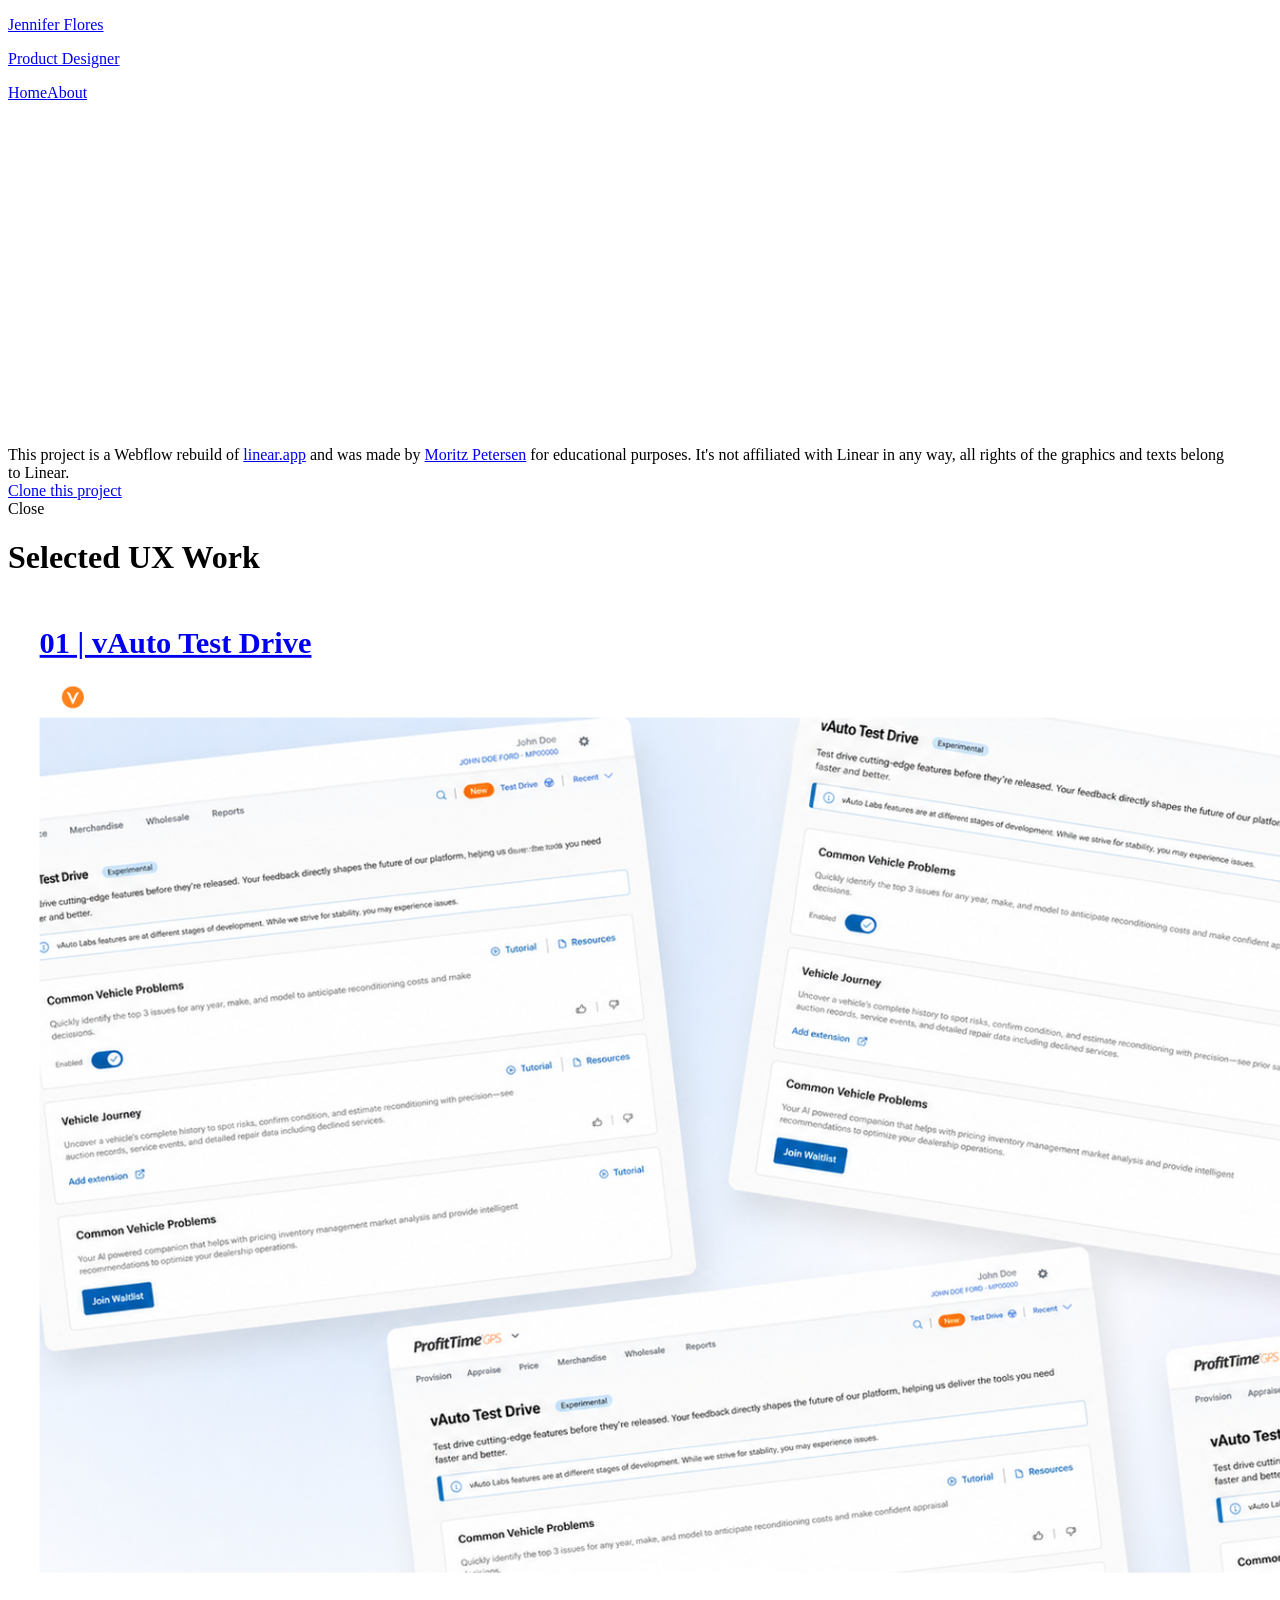
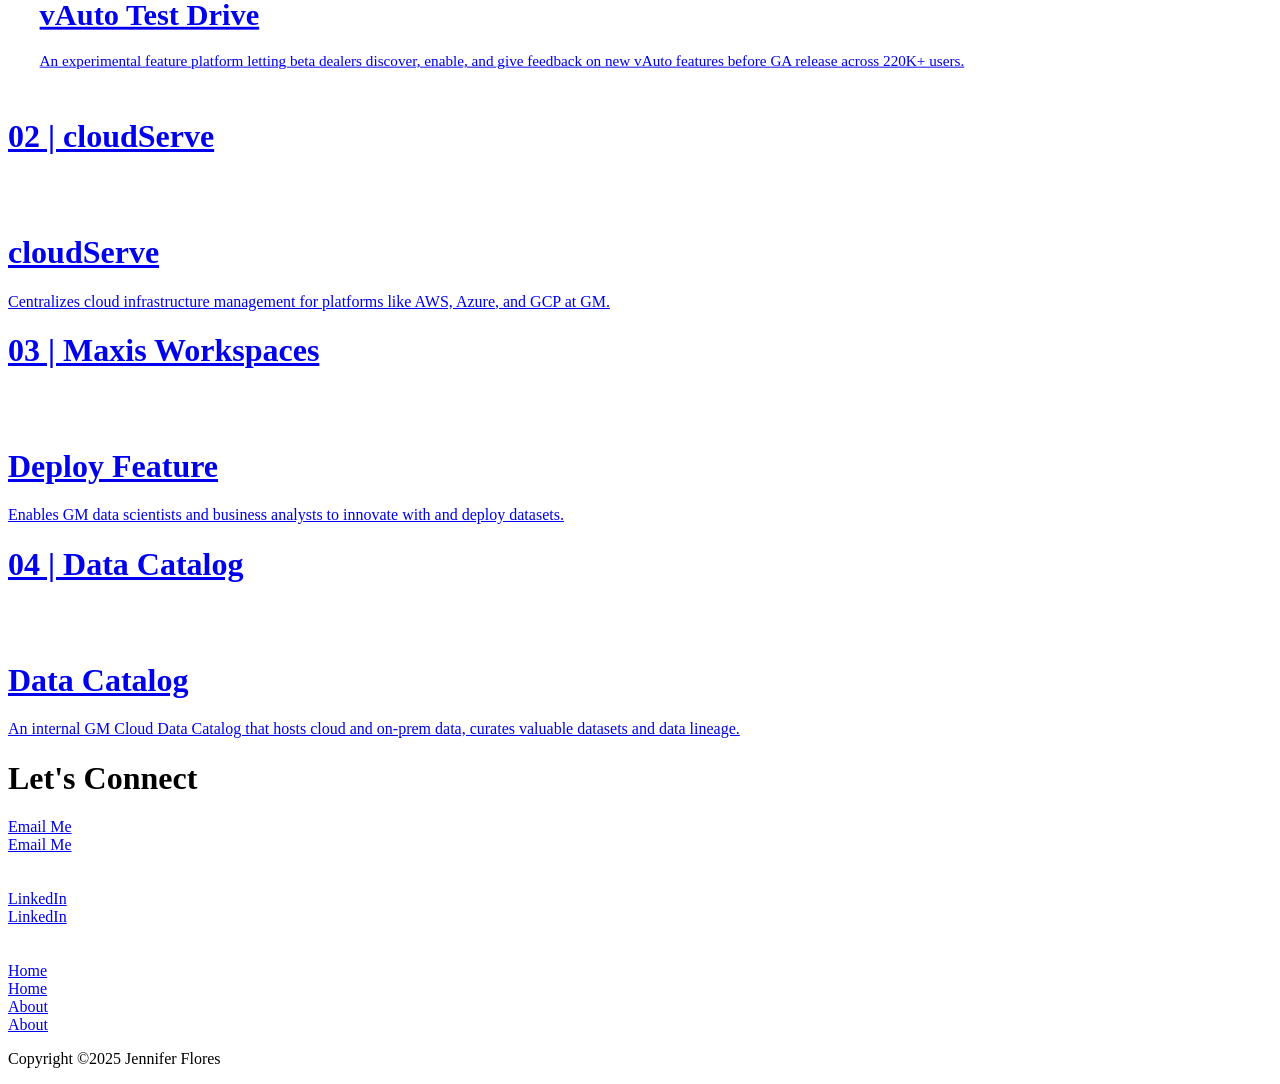
==== Current-Portfolio/index.html @ 2b5339ce "fix trace border scaling with card by moving SVG inside project-container Co-Authored-By: Claude Son" ====
<!DOCTYPE html>
<!-- This site was created in Webflow. https://webflow.com --><!-- Last Published: Fri Mar 13 2026 05:50:01 GMT+0000 (Coordinated Universal Time) --><html data-wf-domain="jennifer-flores.com" data-wf-page="677b18cf52207e793dd47816" data-wf-site="662b1bf555950e4333f17ac6"><head><meta charset="utf-8"/><title>Jennifer Flores Porfolio</title><meta content="Welcome to my product design portfolio." name="description"/><meta content="Jennifer Flores Porfolio" property="og:title"/><meta content="Welcome to my product design portfolio." property="og:description"/><meta content="Jennifer Flores Porfolio" property="twitter:title"/><meta content="Welcome to my product design portfolio." property="twitter:description"/><meta content="website" property="og:type"/><meta content="summary_large_image" name="twitter:card"/><meta content="width=device-width, initial-scale=1" name="viewport"/><meta content="G-806P8T1147" name="google-site-verification"/><meta content="Webflow" name="generator"/><link crossorigin="anonymous" href="https://cdn.prod.website-files.com/662b1bf555950e4333f17ac6/css/jenniferfloresdesign.webflow.shared.fcf52e33b.css" integrity="sha384-/PUuM7dad6z0wKCGzQP3/eiuLASbu103m5HqQvhaeiH4ParGwSEP2xvgU0Cqp9m9" rel="stylesheet" type="text/css"/><link href="https://fonts.googleapis.com" rel="preconnect"/><link crossorigin="anonymous" href="https://fonts.gstatic.com" rel="preconnect"/><script src="https://ajax.googleapis.com/ajax/libs/webfont/1.6.26/webfont.js" type="text/javascript"></script><script type="text/javascript">WebFont.load({  google: {    families: ["PT Serif:400,400italic,700,700italic","Montserrat:100,100italic,200,200italic,300,300italic,400,400italic,500,500italic,600,600italic,700,700italic,800,800italic,900,900italic","Inter:300,400,500,600,700"]  }});</script><script type="text/javascript">!function(o,c){var n=c.documentElement,t=" w-mod-";n.className+=t+"js",("ontouchstart"in o||o.DocumentTouch&&c instanceof DocumentTouch)&&(n.className+=t+"touch")}(window,document);</script><link href="https://cdn.prod.website-files.com/662b1bf555950e4333f17ac6/662c6b1f6969f513703c67b0_logo-32x32.png" rel="shortcut icon" type="image/x-icon"/><link href="https://cdn.prod.website-files.com/662b1bf555950e4333f17ac6/662c6b22b40caa8b2f8c5456_logo-256x256.png" rel="apple-touch-icon"/><script async="" src="https://www.googletagmanager.com/gtag/js?id=G-2PRC23TYXY"></script><script type="text/javascript">window.dataLayer = window.dataLayer || [];function gtag(){dataLayer.push(arguments);}gtag('set', 'developer_id.dZGVlNj', true);gtag('js', new Date());gtag('config', 'G-2PRC23TYXY');</script><!-- Please keep this css code to improve the font quality-->
<style>
  * {
  -webkit-font-smoothing: antialiased;
  -moz-osx-font-smoothing: grayscale;
  -o-font-smoothing: antialiased;
}
</style>
<!-- You can remove this -->
<meta content="mlk59ybu44651lzcbhhxjfl8vfae8q" name="facebook-domain-verification"/>
<!-- Page transition -->
<style>
body .transition {display: block}
.w-editor .transition {display: none;}
.no-scroll-transition {overflow: hidden; position: relative;}
</style>
<style>
/* removing scroll bar(vertical) */
::-webkit-scrollbar {
  display:none;
}
</style><script data-site="LGLORWWT" defer="" src="https://cdn.usefathom.com/script.js"></script>
<!-- Scrub each word animation -->
<style>
[text-split] {opacity: 0;}
html.w-editor [text-split] {opacity: 1;}

.word {
	overflow: hidden;
  padding-bottom: 0.1em;
  margin-bottom: -0.1em;
  transform-origin: bottom;
}
</style>
<!-- General text lines animation -->
<style>
[js-line-animation] {
	visibility: hidden;
}
.w--editor [js-line-animation] {
	visibility: visible;
}
[js-line-animation] .line {
	overflow: hidden;
}
</style>
<style>
.card_border_glow() {
-webkit-backface-visibility: hidden;
-moz-backface-visibility: hidden;
-webkit-transform: translate3d(0, 0, 0);
-moz-transform: translate3d(0, 0, 0)
}
</style><style>.w-webflow-badge { position: fixed !important; display: None !important; visibility: hidden !important; } </style></head><body><div class="navbar-2 w-nav" data-animation="default" data-collapse="small" data-duration="400" data-easing="ease" data-easing2="ease" role="banner"><div class="padding-horizontal padding-small"><a aria-current="page" class="navbar_logo-link w-nav-brand w--current" href="/"><p class="cs-text logo">Jennifer Flores</p><p class="cs-text subtitle">Product Designer</p></a><nav class="w-nav-menu" role="navigation"><a aria-current="page" class="nav-link w-nav-link w--current" href="/">Home</a><a class="nav-link w-nav-link" href="/about">About</a></nav><div class="w-nav-button"><div class="w-icon-nav-menu"></div></div></div></div><div class="space"><div class="home-section home" data-w-id="89fbbecb-93b6-793e-b4a7-fa1c309e77fd" style="-webkit-transform:translate3d(0, 1rem, 0) scale3d(1, 1, 1) rotateX(0) rotateY(0) rotateZ(0) skew(0, 0);-moz-transform:translate3d(0, 1rem, 0) scale3d(1, 1, 1) rotateX(0) rotateY(0) rotateZ(0) skew(0, 0);-ms-transform:translate3d(0, 1rem, 0) scale3d(1, 1, 1) rotateX(0) rotateY(0) rotateZ(0) skew(0, 0);transform:translate3d(0, 1rem, 0) scale3d(1, 1, 1) rotateX(0) rotateY(0) rotateZ(0) skew(0, 0);opacity:0"><div class="content"><div class="title-pill home"><p class="paragraph">Product Design</p><div class="bullet home"></div><p class="paragraph">UX UI</p></div><h1 class="home-heading"><strong>Turning complexity into efficiency and lasting engagement.</strong><br/></h1><div class="w-layout-hflex flex-block-2"><a class="flex-block yt w-inline-block" href="#"><img alt="" class="image-11" loading="lazy" src="https://cdn.prod.website-files.com/662b1bf555950e4333f17ac6/676a65f56e0d41f9dd583343_youtube_activity_24dp_FFFFFF_FILL0_wght400_GRAD0_opsz24.svg"/><h1 class="heading-5">Youtube</h1></a><a class="flex-block w-inline-block" href="https://www.linkedin.com/in/jenniferflo/" target="_blank"><img alt="" class="image-11" loading="lazy" src="https://cdn.prod.website-files.com/662b1bf555950e4333f17ac6/676a65576e0d41f9dd57a4f5_work_24dp_FFFFFF_FILL0_wght400_GRAD0_opsz24.svg"/><h1 class="heading-5">LinkedIn</h1></a></div></div></div><div class="notice-wrap"><div class="notice-inner"><div>This project is a Webflow rebuild of <a class="notice-link" href="https://linear.app/" target="_blank">linear.app</a> and was made by <a class="notice-link" href="https://www.moritz-petersen.de/en" target="_blank">Moritz Petersen</a> for educational purposes. It's not affiliated with Linear in any way, all rights of the graphics and texts belong to Linear.</div><div class="notice-btn-wrap"><a class="cta-button w-inline-block" href="https://webflow.grsm.io/3423979-linear-rebuild" target="_blank"><div>Clone this project</div></a><div class="cta-button cta-button--sec" data-w-id="0131a31a-b7a7-332a-3142-6e12d2120283"><div>Close</div></div></div></div></div></div><div class="projects-home"><h1 class="home-subheading">Selected UX Work</h1><a class="project-link-box workspaces w-inline-block" href="/vauto-labs"><div class="project-container" data-w-id="a1b2c3d4-e5f6-7890-abcd-ef1234567890"><div class="first-half"><h1 class="project-title">01 | vAuto Test Drive</h1><div><img alt="" loading="lazy" src="vauto%20logo.png" style="max-height:35px;width:auto;"/></div></div><div class="second-half"><div class="project-img"><img alt="" loading="lazy" src="vauto-testdrive-cover.png"/></div><div class="text-half"><h1 class="project-title _2">vAuto Test Drive</h1><p class="cs-text text-color-graytrue300">An experimental feature platform letting beta dealers discover, enable, and give feedback on new vAuto features before GA release across 220K+ users.</p></div></div></div></a><a class="project-link-box workspaces w-inline-block" href="/cloudserve.html"><div class="project-container" data-w-id="aebb3c7f-5e79-9770-3806-875f37928995"><div class="first-half"><h1 class="project-title">02 | cloudServe</h1><div><img alt="" loading="lazy" src="https://cdn.prod.website-files.com/662b1bf555950e4333f17ac6/677b44f0808496676994f88d_CloudServe%20Logo%203.png"/></div></div><div class="second-half"><div class="project-img"><img alt="" loading="lazy" src="https://cdn.prod.website-files.com/662b1bf555950e4333f17ac6/67315b49bbcbbaeeb212c305_cloudserve.png"/></div><div class="text-half"><h1 class="project-title _2">cloudServe</h1><p class="cs-text text-color-graytrue300">Centralizes cloud infrastructure management for platforms like AWS, Azure, and GCP at GM.</p></div></div></div></a><a class="project-link-box workspaces w-inline-block" href="/maxis-workspaces.html"><div class="project-container" data-w-id="d4a52815-f131-2c51-351c-ca8a057bdf0a"><div class="first-half"><h1 class="project-title">03 | Maxis Workspaces</h1><div><img alt="" loading="lazy" src="https://cdn.prod.website-files.com/662b1bf555950e4333f17ac6/677b496d617aa1aeefa693a3_maxis-logo%201%20(1).png"/></div></div><div class="second-half"><div class="project-img"><img alt="" loading="lazy" src="https://cdn.prod.website-files.com/662b1bf555950e4333f17ac6/66f9d7924ea4ef567176086e_maxis-workspaces.png"/></div><div class="text-half"><h1 class="project-title _2">Deploy Feature</h1><p class="cs-text text-color-graytrue300">Enables GM data scientists and business analysts to innovate with and deploy datasets.</p></div></div></div></a><a class="project-link-box data-catalog w-inline-block" href="/data-catalog.html"><div class="project-container" data-w-id="7b080de4-1bb4-6212-8d59-d48f46dae5c4"><div class="first-half"><h1 class="project-title">04 | Data Catalog</h1><div><img alt="" class="gm" loading="lazy" src="https://cdn.prod.website-files.com/662b1bf555950e4333f17ac6/677b4a743da8fbb1b3a1c604_gm%202.png"/></div></div><div class="second-half"><div class="project-img data-catalog"><img alt="" loading="lazy" sizes="(max-width: 2860px) 100vw, 2860px" src="https://cdn.prod.website-files.com/662b1bf555950e4333f17ac6/662c55e6de6d4a5a1b97656f_dc-mockup.png" srcset="https://cdn.prod.website-files.com/662b1bf555950e4333f17ac6/662c55e6de6d4a5a1b97656f_dc-mockup-p-500.png 500w, https://cdn.prod.website-files.com/662b1bf555950e4333f17ac6/662c55e6de6d4a5a1b97656f_dc-mockup-p-800.png 800w, https://cdn.prod.website-files.com/662b1bf555950e4333f17ac6/662c55e6de6d4a5a1b97656f_dc-mockup-p-1080.png 1080w, https://cdn.prod.website-files.com/662b1bf555950e4333f17ac6/662c55e6de6d4a5a1b97656f_dc-mockup-p-1600.png 1600w, https://cdn.prod.website-files.com/662b1bf555950e4333f17ac6/662c55e6de6d4a5a1b97656f_dc-mockup-p-2000.png 2000w, https://cdn.prod.website-files.com/662b1bf555950e4333f17ac6/662c55e6de6d4a5a1b97656f_dc-mockup-p-2600.png 2600w, https://cdn.prod.website-files.com/662b1bf555950e4333f17ac6/662c55e6de6d4a5a1b97656f_dc-mockup.png 2860w"/></div><div class="text-half"><h1 class="project-title _2">Data Catalog</h1><p class="cs-text text-color-graytrue300">An internal GM Cloud Data Catalog that hosts cloud and on-prem data, curates valuable datasets and data lineage.</p></div></div></div></a></div><footer class="footer" id="Footer"><div class="padding-global"><div class="container-large"><div class="padding-section-large og-footer"><div class="footer_layout" data-w-id="f49fff61-01b7-62af-f2a1-59730bfba963"><div class="footer_left" id="w-node-f49fff61-01b7-62af-f2a1-59730bfba964-0bfba95f"><div class="footer_main-text-wrapper is-desktop" id="w-node-f49fff61-01b7-62af-f2a1-59730bfba965-0bfba95f"><h1 class="_1 footer_h1" id="w-node-f49fff61-01b7-62af-f2a1-59730bfba966-0bfba95f">Let's Connect</h1></div><div class="button-group is-footer"><a class="button is-icon is-glow w-inline-block" fs-copyclip-element="click" href="mailto:flores.jennifer1000@gmail.com"><div class="clip"><div class="button-text"><div class="text-color-graytrue100">Email Me</div></div><div class="button-text is-bottom"><div class="text-color-graytrue100">Email Me</div></div></div><div class="clip"><div class="button-icon"><img alt="" class="icon-1x1-xxsmall" loading="lazy" src="https://cdn.prod.website-files.com/662b1bf555950e4333f17ac6/662b1bf655950e4333f17bdc_ungroup.svg"/></div><div class="button-icon is-bottom"><img alt="" class="icon-1x1-xxsmall" loading="lazy" src="https://cdn.prod.website-files.com/662b1bf555950e4333f17ac6/662b1bf655950e4333f17bdc_ungroup.svg"/></div></div></a><a class="button is-icon is-glow w-inline-block" fs-copyclip-element="click" href="https://www.linkedin.com/in/jenniferflo/"><div class="clip"><div class="button-text"><div class="text-color-graytrue100">LinkedIn</div></div><div class="button-text is-bottom"><div class="text-color-graytrue100">LinkedIn</div></div></div><div class="clip"><div class="button-icon"><img alt="" class="icon-1x1-xxsmall" loading="lazy" src="https://cdn.prod.website-files.com/662b1bf555950e4333f17ac6/662b1bf655950e4333f17bd7_arrow-yellow.svg"/></div><div class="button-icon is-bottom"><img alt="" class="icon-1x1-xxsmall" loading="lazy" src="https://cdn.prod.website-files.com/662b1bf555950e4333f17ac6/662b1bf655950e4333f17bd5_arrow-black.svg"/></div></div></a></div></div><div class="footer_right" id="w-node-f49fff61-01b7-62af-f2a1-59730bfba978-0bfba95f"><div class="footer_navigation-wrapper"><a aria-current="page" class="footer_navlink _1 w-inline-block w--current" data-w-id="f49fff61-01b7-62af-f2a1-59730bfba97a" href="/" id="w-node-f49fff61-01b7-62af-f2a1-59730bfba97a-0bfba95f"><div class="clip"><div class="button-text"><div class="footer-text">Home</div></div><div class="button-text is-bottom"><div class="footer-text">Home</div></div></div></a><a class="footer_navlink _2 w-inline-block" data-w-id="f49fff61-01b7-62af-f2a1-59730bfba982" href="/about" id="w-node-f49fff61-01b7-62af-f2a1-59730bfba982-0bfba95f"><div class="clip"><div class="button-text"><div class="footer-text">About</div></div><div class="button-text is-bottom"><div class="footer-text">About</div></div></div></a></div><div id="w-node-f49fff61-01b7-62af-f2a1-59730bfba9a2-0bfba95f"><p class="text-color-graytrue400 text-size-tiny">Copyright ©2025 Jennifer Flores<br/></p></div></div></div></div></div></div></footer><script crossorigin="anonymous" integrity="sha256-9/aliU8dGd2tb6OSsuzixeV4y/faTqgFtohetphbbj0=" src="https://d3e54v103j8qbb.cloudfront.net/js/jquery-3.5.1.min.dc5e7f18c8.js?site=662b1bf555950e4333f17ac6" type="text/javascript"></script><script crossorigin="anonymous" integrity="sha384-4abIlA5/v7XaW1HMXKBgnUuhnjBYJ/Z9C1OSg4OhmVw9O3QeHJ/qJqFBERCDPv7G" src="https://cdn.prod.website-files.com/662b1bf555950e4333f17ac6/js/webflow.schunk.36b8fb49256177c8.js" type="text/javascript"></script><script crossorigin="anonymous" integrity="sha384-dRgQUoZLGaorBCZRj8zE8PLGgpaUxr9IJ2QVjazOKZU/+f2yotyhEAGQa2uHfJlG" src="https://cdn.prod.website-files.com/662b1bf555950e4333f17ac6/js/webflow.schunk.4db63a610eba4aad.js" type="text/javascript"></script><script crossorigin="anonymous" integrity="sha384-CzeATtASo8frrlBeukK2uBW59w+Xv/oObJ+6fyNonhlVrVBwiMRy7QzHFSwGzDvy" src="https://cdn.prod.website-files.com/662b1bf555950e4333f17ac6/js/webflow.1cb4b9ed.561b63ff48dc54cf.js" type="text/javascript"></script><!-- [Attributes by Finsweet] Copy to clipboard -->
<script defer="" src="https://cdn.jsdelivr.net/npm/@finsweet/attributes-copyclip@1/copyclip.js"></script>
<!-- Page transition -->
<script>
let transitionTrigger = $(".transition-trigger");
let introDurationMS = 1500;
let exitDurationMS = 1300;
let excludedClass = "no-transition";
  
// On Page Load
if (transitionTrigger.length > 0) {
	transitionTrigger.click();
	$("body").addClass("no-scroll-transition");
	setTimeout(() => {$("body").removeClass("no-scroll-transition");}, introDurationMS);
}
// On Link Click
$("a").on("click", function (e) {
  if ($(this).prop("hostname") == window.location.host && $(this).attr("href").indexOf("#") === -1 &&
      !$(this).hasClass(excludedClass) && $(this).attr("target") !== "_blank" && transitionTrigger.length > 0) {
    e.preventDefault();
		$("body").addClass("no-scroll-transition");
    let transitionURL = $(this).attr("href");
    transitionTrigger.click();
    setTimeout(function () {window.location = transitionURL;}, exitDurationMS);
  }
});
// On Back Button Tap
window.onpageshow = function(event) {if (event.persisted) {window.location.reload()}};
// Hide Transition on Window Width Resize
setTimeout(() => {$(window).on("resize", function () {
setTimeout(() => {$(".transition").css("display", "none");}, 50);});
}, introDurationMS);
</script>
<!-- Scrub each word animation -->
<script src="https://unpkg.com/split-type"></script>
<script src="https://cdnjs.cloudflare.com/ajax/libs/gsap/3.11.3/gsap.min.js"></script>
<script src="https://cdnjs.cloudflare.com/ajax/libs/gsap/3.11.3/ScrollTrigger.min.js"></script>
<script>
window.addEventListener("DOMContentLoaded", (event) => {
  // Split text into spans
  let typeSplit = new SplitType("[text-split]", {
    types: "words, chars",
    tagName: "span"
  });

  // Link timelines to scroll position
  function createScrollTrigger(triggerElement, timeline) {
    // Reset tl when scroll out of view past bottom of screen
    ScrollTrigger.create({
      trigger: triggerElement,
      start: "top bottom",
      onLeaveBack: () => {
        timeline.progress(0);
        timeline.pause();
      }
    });
    // Play tl when scrolled into view (60% from top of screen)
    ScrollTrigger.create({
      trigger: triggerElement,
      start: "top 60%",
      onEnter: () => timeline.play()
    });
  }

  $("[scrub-each-word]").each(function (index) {
    let tl = gsap.timeline({
      scrollTrigger: {
        trigger: $(this),
        start: "top 90%",
        end: "top top",
        scrub: true
      }
    });
    tl.from($(this).find(".word"), { opacity: 0.2, duration: 0.2, ease: "power1.out", stagger: { each: 0.4 } });
  });

  // Avoid flash of unstyled content
  gsap.set("[text-split]", { opacity: 1 });
});
</script>
<!-- General text lines animation -->
<script src="https://unpkg.com/split-type"></script>
<script src="https://cdnjs.cloudflare.com/ajax/libs/gsap/3.11.4/gsap.min.js"></script>
<script src="https://cdnjs.cloudflare.com/ajax/libs/gsap/3.11.4/ScrollTrigger.min.js"></script>
<script>
window.addEventListener("DOMContentLoaded", (event) => {
  setTimeout(() => {
    $("[js-line-animation]").each(function (index) {
			gsap.set($(this), { autoAlpha: 1 });
      let textEl = $(this);
      let textContent = $(this).text();
      let tl;

      function splitText() {
        new SplitType(textEl, { types: "lines", tagName: "span" });
        textEl.find(".line").each(function (index) {
          let lineContent = $(this).html();
          $(this).html("");
          $(this).append(`<span class="line-inner" style="display: block;">${lineContent}</span>`);
        });
        tl = gsap.timeline({
          scrollTrigger: {
            trigger: textEl,
            start: "top bottom",
            end: "bottom bottom",
            toggleActions: "none play none reset"
          }
        });
        tl.fromTo(textEl.find(".line-inner"), { yPercent: 100 }, { yPercent: 0, duration: 0.3, stagger: { amount: 0.5, ease: "power1.out" } });
      }
      splitText();

      let windowWidth = window.innerWidth;
      window.addEventListener("resize", function () {
        if (windowWidth !== window.innerWidth) {
          windowWidth = window.innerWidth;
          tl.kill();
          textEl.text(textContent);
          splitText();
        }
      });
    });
  }, 700);
});
</script>
<!-- vAuto card scroll animation (mirrors Webflow a-156 action list) -->
<script>
window.addEventListener("DOMContentLoaded", function() {
  var vauto = document.querySelector('a[href="/vauto-labs"] .project-container');
  if (!vauto) return;
  gsap.set(vauto, { scale: 0.7, opacity: 0.8 });
  var tl = gsap.timeline({
    scrollTrigger: {
      trigger: vauto,
      start: "top bottom",
      end: "bottom center",
      scrub: 0.5
    }
  });
  tl.to(vauto, { scale: 1, opacity: 0.8, ease: "none" }, 0)
    .to(vauto, { scale: 0.95, opacity: 1, ease: "none" });
});
</script>
<!-- scroll active switch animation -->
<script src="https://cdnjs.cloudflare.com/ajax/libs/gsap/3.11.4/gsap.min.js"></script>
<script src="https://cdnjs.cloudflare.com/ajax/libs/gsap/3.11.4/ScrollTrigger.min.js"></script>
<script>
$(".section_services-process").each(function (index) {
  let childTriggers = $(this).find(".home-services_card");
  let childTargets = $(this).find(".home-services_list-text-wrapper");
  // switch active class
  function makeItemActive(index) {
    childTriggers.removeClass("is-active");
    childTargets.removeClass("is-active");
    childTriggers.eq(index).addClass("is-active");
    childTargets.eq(index).addClass("is-active");
  }
  makeItemActive(0);
  // create triggers
  childTriggers.each(function (index) {
    ScrollTrigger.create({
      trigger: $(this),
      start: "top center",
      end: "bottom center",
      onToggle: (isActive) => {
        if (isActive) {
          makeItemActive(index);
        }
      }
    });
  });
});
</script>
<script>
$('.menu-overlay').on('click', function() {
  $('.navbar-toggle').click();
});
</script>
<script src="https://cdnjs.cloudflare.com/ajax/libs/gsap/3.11.3/gsap.min.js"></script>
<script src="https://cdnjs.cloudflare.com/ajax/libs/gsap/3.11.3/ScrollTrigger.min.js"></script>
<script>
//Hero image light up trigger
document.querySelectorAll(".hero-img-wrap").forEach((heroWrap) => {
  ScrollTrigger.create({
    trigger: heroWrap,
    start: "top bottom",
    onEnter: () => {
      const target = heroWrap.querySelector(".hero-img-target");
      if (target) target.classList.add("visible");
    },
  });
});
//Feature sections light bar trigger
document.querySelectorAll(".section-feature").forEach((featureSection) => {
  ScrollTrigger.create({
    trigger: featureSection,
    start: "400px 40%",
    onEnter: () => featureSection.classList.add("visible"),
    onLeaveBack: () => featureSection.classList.remove("visible"),
  });
});

//Insert lightning and keyboard as inline SVGs; too many characters for embed
const insertSVG = function (src, target) {
  fetch(src)
    .then((r) => r.text())
    .then((text) => {
      document.querySelector(`.${target}`).innerHTML = text;
    });
};

insertSVG(
  "https://cdn.prod.website-files.com/63493089c13c20961b45f04f/634d4e38316ad02afeef4219_keyboard.txt",
  "keyboard"
);
insertSVG(
  "https://cdn.prod.website-files.com/63493089c13c20961b45f04f/634d551bdac162642ac48146_lightning.svg",
  "lightning"
);

//Keyboard typing mirroring
document.addEventListener("keydown", function (e) {
  const key = e.key.toLowerCase();
  const keyEl = document.querySelector('g[data-key="'.concat(key, '"]'));
  if (keyEl) {
    keyEl.setAttribute("data-pressed", "true");
  }
});
document.addEventListener("keyup", function (e) {
  const key = e.key.toLowerCase();
  const keyEl = document.querySelector('g[data-key="'.concat(key, '"]'));
  if (keyEl) {
    keyEl.removeAttribute("data-pressed");
  }
});
</script>

<!-- Blueyard-style animations: smooth scroll + text/card reveals -->
<style>
/* Subtle gradient reveal on project card hover — scoped to the card boundary */
.project-container { position: relative; }
.project-container::after {
  content: '';
  position: absolute;
  inset: 0;
  border-radius: 10px;
  background: linear-gradient(160deg, rgba(255,255,255,0.05) 0%, transparent 55%);
  opacity: 0;
  transition: opacity 0.6s cubic-bezier(0.33, 0, 0.2, 1);
  pointer-events: none;
  z-index: 2;
}
.project-link-box:hover .project-container::after { opacity: 1; }
</style>

<script src="https://cdn.jsdelivr.net/npm/@studio-freight/lenis@1.0.42/dist/lenis.min.js"></script>
<script>
window.addEventListener("DOMContentLoaded", function () {

  /* ── Lenis smooth scrolling ── */
  var lenis = new Lenis({
    duration: 1.2,
    easing: function (t) { return Math.min(1, 1.001 - Math.pow(2, -10 * t)); },
    smoothWheel: true,
    wheelMultiplier: 0.8
  });
  lenis.on("scroll", function () {
    if (typeof ScrollTrigger !== "undefined") ScrollTrigger.update();
  });
  gsap.ticker.add(function (time) { lenis.raf(time * 1000); });
  gsap.ticker.lagSmoothing(0);

  /* ── "Selected UX Work" heading — blueyard char stagger reveal ── */
  var subheading = document.querySelector(".home-subheading");
  if (subheading) {
    var original = subheading.textContent;
    subheading.innerHTML = original.split("").map(function (ch) {
      var inner = ch === " " ? "&nbsp;" : ch;
      return '<span style="display:inline-block;overflow:hidden;vertical-align:bottom"><span class="ch-inner" style="display:inline-block">' + inner + "</span></span>";
    }).join("");

    gsap.from(".ch-inner", {
      scrollTrigger: { trigger: subheading, start: "top 88%" },
      yPercent: 110,
      duration: 0.75,
      stagger: 0.018,
      ease: "power3.out"
    });
  }

  /* ── Footer heading reveal ── */
  var footerH1 = document.querySelector(".footer_h1");
  if (footerH1) {
    gsap.from(footerH1, {
      scrollTrigger: { trigger: footerH1, start: "top 90%" },
      yPercent: 40,
      opacity: 0,
      duration: 0.9,
      ease: "power3.out"
    });
  }

  /* ── Card border trace on hover ──
     SVG lives inside .project-container so it scales with the card's transform.
     Uses clientWidth/clientHeight (inner dims) and insets rect by sw so the
     stroke stays fully within overflow:hidden on all 4 edges. */
  var ns = "http://www.w3.org/2000/svg";
  document.querySelectorAll(".project-link-box").forEach(function (link) {
    var card = link.querySelector(".project-container");
    if (!card) return;

    var cw  = card.clientWidth;
    var ch  = card.clientHeight;
    var rx  = 10;
    var sw  = 1.5;
    // inset rect by sw so outer stroke edge (path ± sw/2) stays within [0, cw/ch]
    var rw  = cw - 2 * sw;
    var rh  = ch - 2 * sw;
    var perim = 2 * (rw + rh) + (2 * Math.PI - 8) * rx;

    var svg = document.createElementNS(ns, "svg");
    svg.style.cssText = "position:absolute;top:0;left:0;width:" + cw + "px;height:" + ch + "px;pointer-events:none;z-index:10;";

    var rect = document.createElementNS(ns, "rect");
    rect.setAttribute("x",      sw);
    rect.setAttribute("y",      sw);
    rect.setAttribute("width",  rw);
    rect.setAttribute("height", rh);
    rect.setAttribute("rx",     rx);
    rect.setAttribute("fill",   "none");
    rect.setAttribute("stroke", "rgba(255,255,255,0.25)");
    rect.setAttribute("stroke-width", sw);
    rect.setAttribute("stroke-dasharray",  perim);
    rect.setAttribute("stroke-dashoffset", perim);
    rect.style.transition = "stroke-dashoffset 0.9s cubic-bezier(0.65,0,0.35,1)";

    svg.appendChild(rect);
    card.appendChild(svg);

    link.addEventListener("mouseenter", function () {
      rect.style.strokeDashoffset = "0";
    });
    link.addEventListener("mouseleave", function () {
      rect.style.strokeDashoffset = perim;
    });
  });
});
</script>
</body></html>
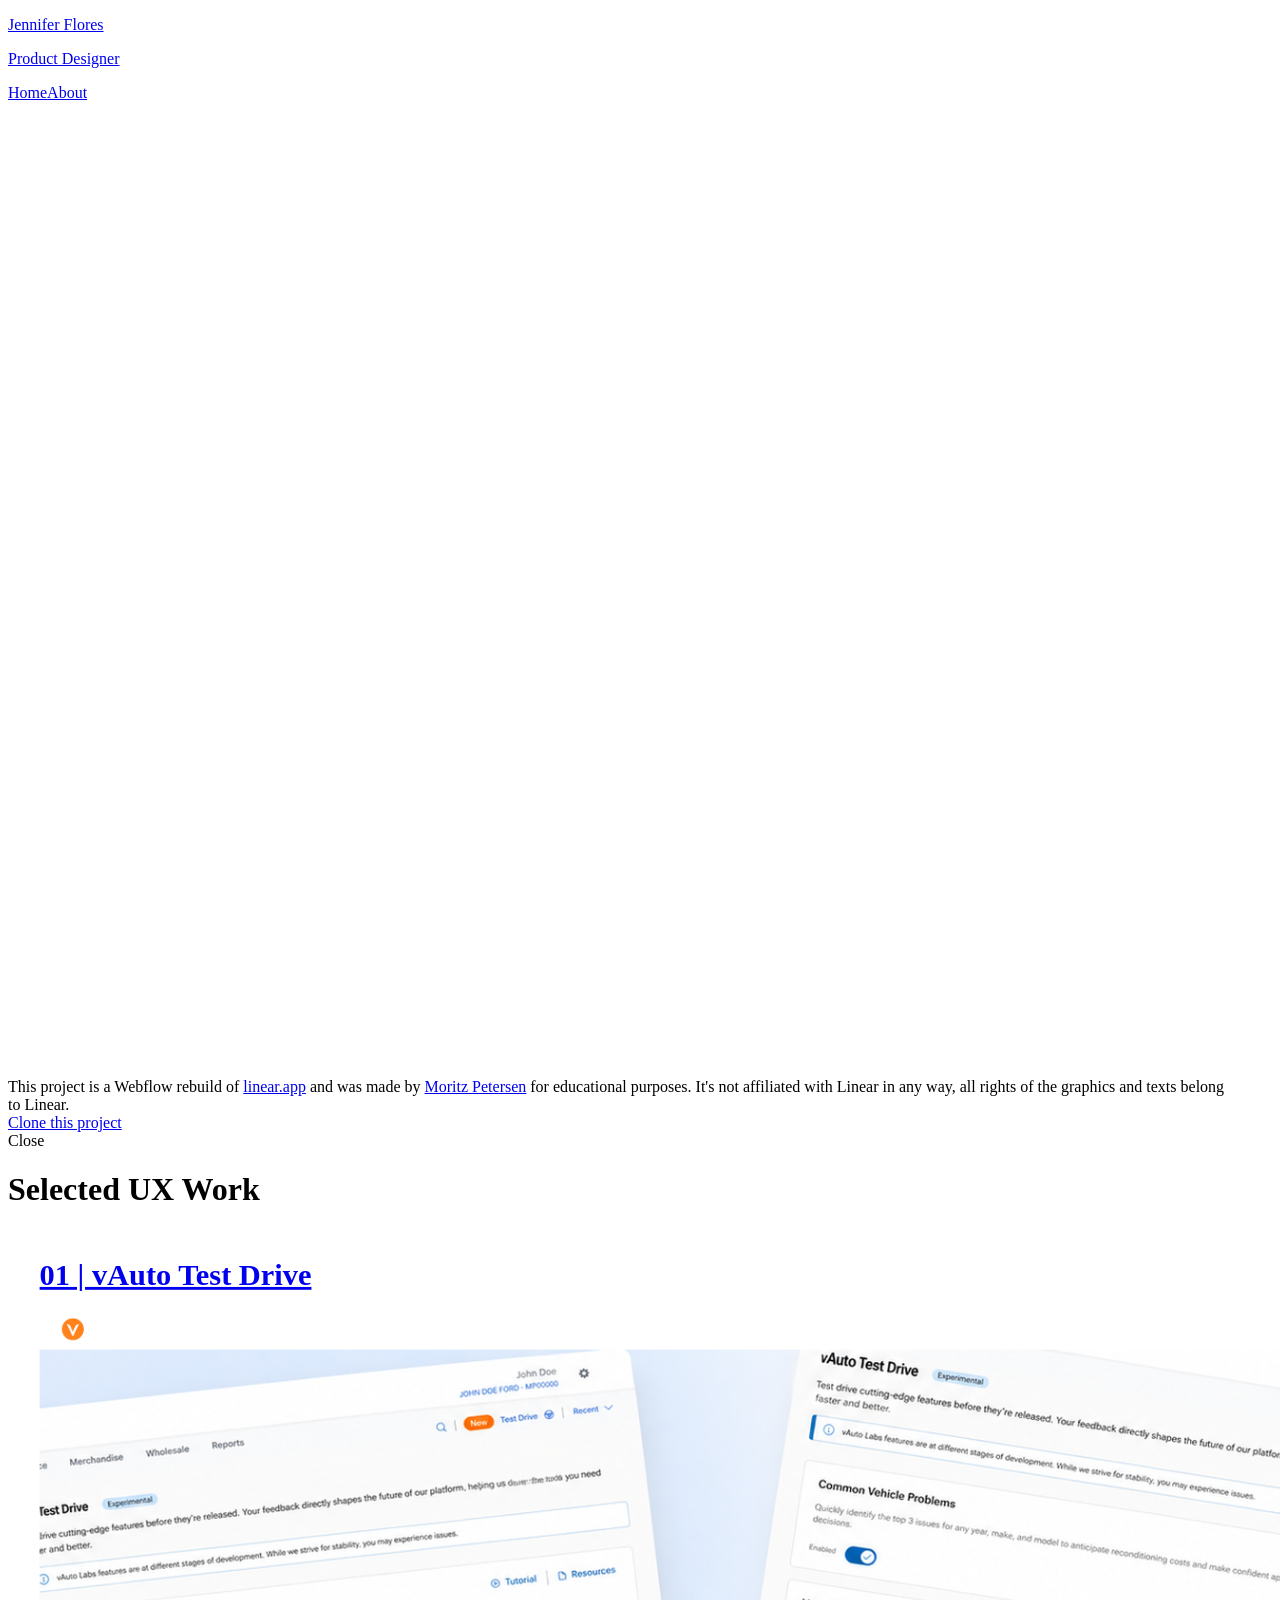
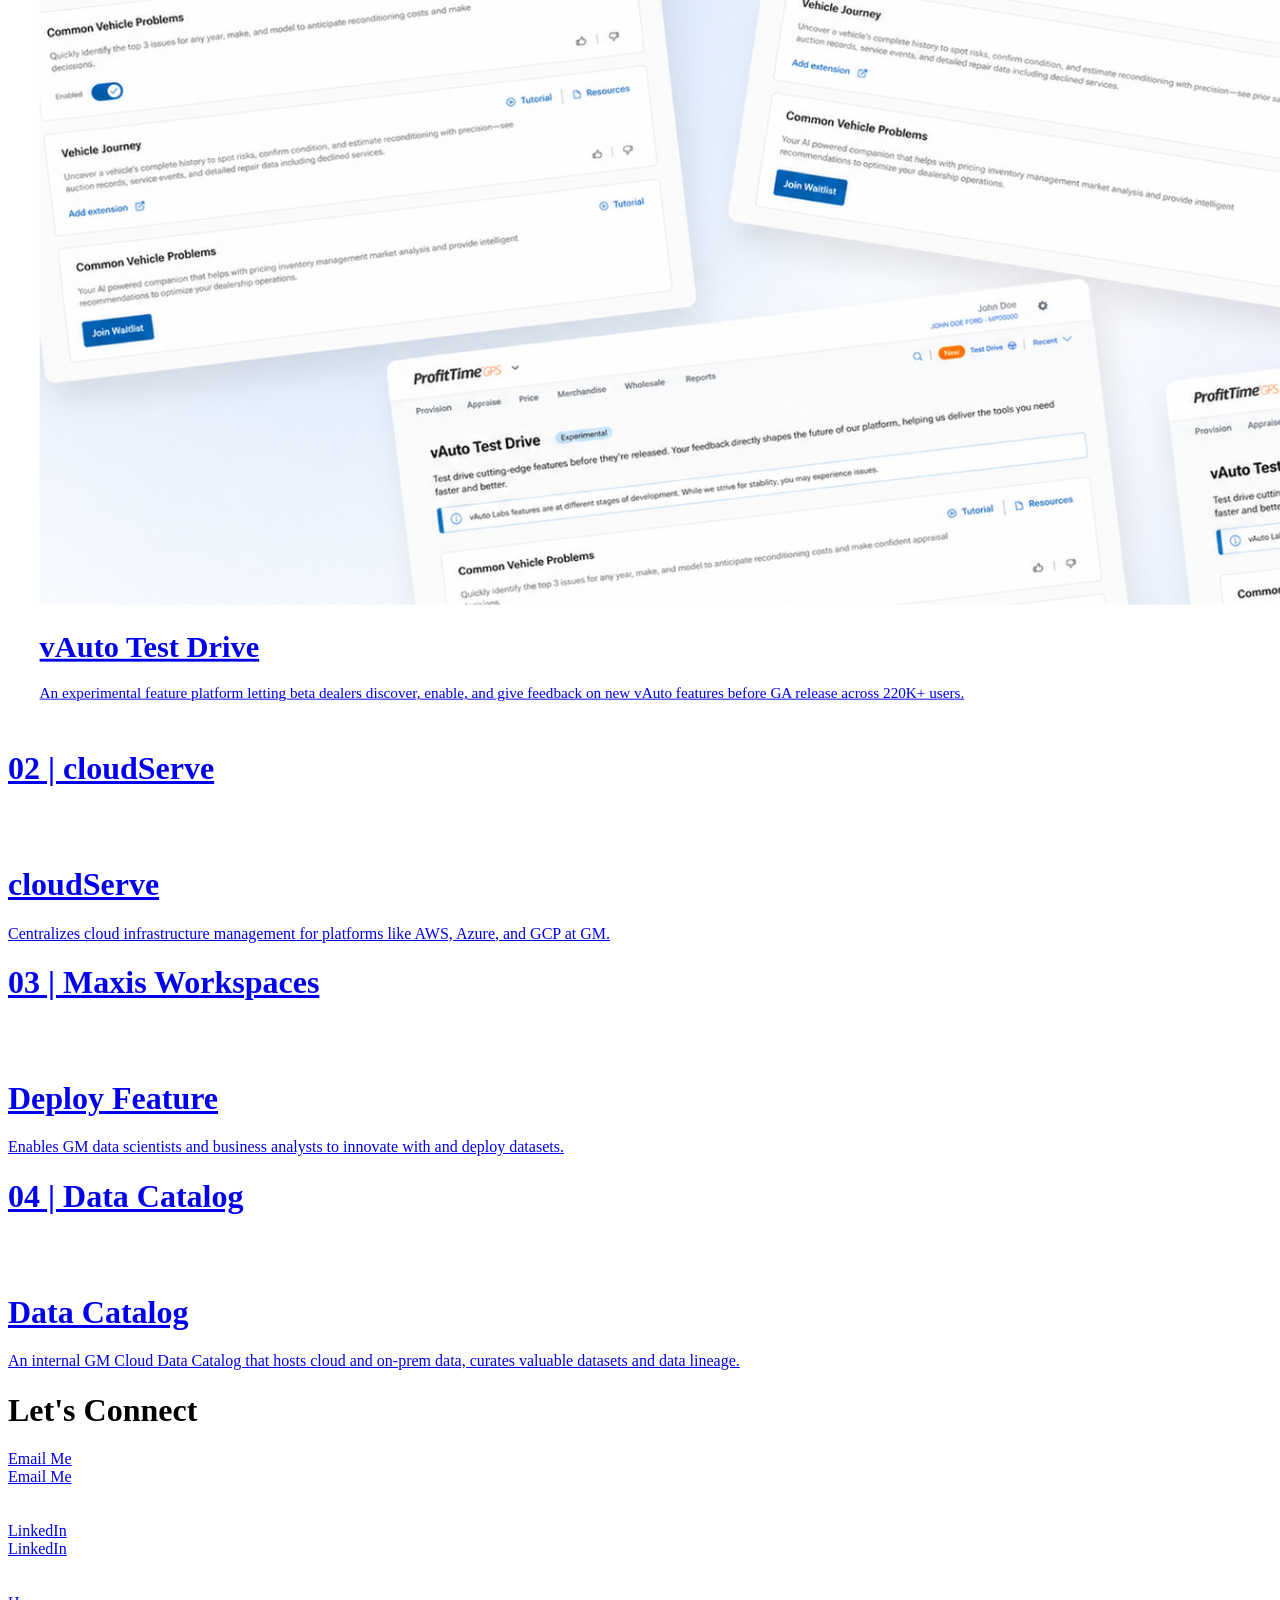
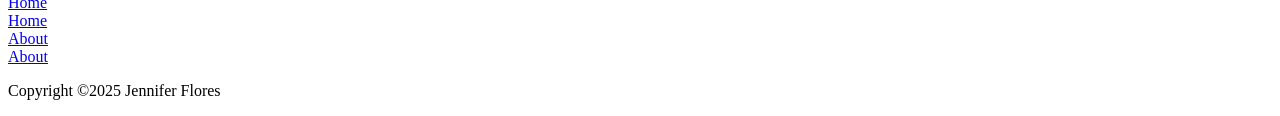
==== commit 2526e313: "replace pip swap with seamless scroll-driven sphere shrink to corner Co-Authored-By: Claude Sonnet 4" ====
--- a/Current-Portfolio/index.html
+++ b/Current-Portfolio/index.html
@@ -52,7 +52,7 @@
 -webkit-transform: translate3d(0, 0, 0);
 -moz-transform: translate3d(0, 0, 0)
 }
-</style><style>.w-webflow-badge { position: fixed !important; display: None !important; visibility: hidden !important; } </style></head><body><div class="navbar-2 w-nav" data-animation="default" data-collapse="small" data-duration="400" data-easing="ease" data-easing2="ease" role="banner"><div class="padding-horizontal padding-small"><a aria-current="page" class="navbar_logo-link w-nav-brand w--current" href="/"><p class="cs-text logo">Jennifer Flores</p><p class="cs-text subtitle">Product Designer</p></a><nav class="w-nav-menu" role="navigation"><a aria-current="page" class="nav-link w-nav-link w--current" href="/">Home</a><a class="nav-link w-nav-link" href="/about">About</a></nav><div class="w-nav-button"><div class="w-icon-nav-menu"></div></div></div></div><div class="space"><div class="home-section home" data-w-id="89fbbecb-93b6-793e-b4a7-fa1c309e77fd" style="-webkit-transform:translate3d(0, 1rem, 0) scale3d(1, 1, 1) rotateX(0) rotateY(0) rotateZ(0) skew(0, 0);-moz-transform:translate3d(0, 1rem, 0) scale3d(1, 1, 1) rotateX(0) rotateY(0) rotateZ(0) skew(0, 0);-ms-transform:translate3d(0, 1rem, 0) scale3d(1, 1, 1) rotateX(0) rotateY(0) rotateZ(0) skew(0, 0);transform:translate3d(0, 1rem, 0) scale3d(1, 1, 1) rotateX(0) rotateY(0) rotateZ(0) skew(0, 0);opacity:0"><div class="content"><div class="title-pill home"><p class="paragraph">Product Design</p><div class="bullet home"></div><p class="paragraph">UX UI</p></div><h1 class="home-heading"><strong>Turning complexity into efficiency and lasting engagement.</strong><br/></h1><div class="w-layout-hflex flex-block-2"><a class="flex-block yt w-inline-block" href="#"><img alt="" class="image-11" loading="lazy" src="https://cdn.prod.website-files.com/662b1bf555950e4333f17ac6/676a65f56e0d41f9dd583343_youtube_activity_24dp_FFFFFF_FILL0_wght400_GRAD0_opsz24.svg"/><h1 class="heading-5">Youtube</h1></a><a class="flex-block w-inline-block" href="https://www.linkedin.com/in/jenniferflo/" target="_blank"><img alt="" class="image-11" loading="lazy" src="https://cdn.prod.website-files.com/662b1bf555950e4333f17ac6/676a65576e0d41f9dd57a4f5_work_24dp_FFFFFF_FILL0_wght400_GRAD0_opsz24.svg"/><h1 class="heading-5">LinkedIn</h1></a></div></div></div><div class="notice-wrap"><div class="notice-inner"><div>This project is a Webflow rebuild of <a class="notice-link" href="https://linear.app/" target="_blank">linear.app</a> and was made by <a class="notice-link" href="https://www.moritz-petersen.de/en" target="_blank">Moritz Petersen</a> for educational purposes. It's not affiliated with Linear in any way, all rights of the graphics and texts belong to Linear.</div><div class="notice-btn-wrap"><a class="cta-button w-inline-block" href="https://webflow.grsm.io/3423979-linear-rebuild" target="_blank"><div>Clone this project</div></a><div class="cta-button cta-button--sec" data-w-id="0131a31a-b7a7-332a-3142-6e12d2120283"><div>Close</div></div></div></div></div></div><div class="projects-home"><h1 class="home-subheading">Selected UX Work</h1><a class="project-link-box workspaces w-inline-block" href="/vauto-labs"><div class="project-container" data-w-id="a1b2c3d4-e5f6-7890-abcd-ef1234567890"><div class="first-half"><h1 class="project-title">01 | vAuto Test Drive</h1><div><img alt="" loading="lazy" src="vauto%20logo.png" style="max-height:35px;width:auto;"/></div></div><div class="second-half"><div class="project-img"><img alt="" loading="lazy" src="vauto-testdrive-cover.png"/></div><div class="text-half"><h1 class="project-title _2">vAuto Test Drive</h1><p class="cs-text text-color-graytrue300">An experimental feature platform letting beta dealers discover, enable, and give feedback on new vAuto features before GA release across 220K+ users.</p></div></div></div></a><a class="project-link-box workspaces w-inline-block" href="/cloudserve.html"><div class="project-container" data-w-id="aebb3c7f-5e79-9770-3806-875f37928995"><div class="first-half"><h1 class="project-title">02 | cloudServe</h1><div><img alt="" loading="lazy" src="https://cdn.prod.website-files.com/662b1bf555950e4333f17ac6/677b44f0808496676994f88d_CloudServe%20Logo%203.png"/></div></div><div class="second-half"><div class="project-img"><img alt="" loading="lazy" src="https://cdn.prod.website-files.com/662b1bf555950e4333f17ac6/67315b49bbcbbaeeb212c305_cloudserve.png"/></div><div class="text-half"><h1 class="project-title _2">cloudServe</h1><p class="cs-text text-color-graytrue300">Centralizes cloud infrastructure management for platforms like AWS, Azure, and GCP at GM.</p></div></div></div></a><a class="project-link-box workspaces w-inline-block" href="/maxis-workspaces.html"><div class="project-container" data-w-id="d4a52815-f131-2c51-351c-ca8a057bdf0a"><div class="first-half"><h1 class="project-title">03 | Maxis Workspaces</h1><div><img alt="" loading="lazy" src="https://cdn.prod.website-files.com/662b1bf555950e4333f17ac6/677b496d617aa1aeefa693a3_maxis-logo%201%20(1).png"/></div></div><div class="second-half"><div class="project-img"><img alt="" loading="lazy" src="https://cdn.prod.website-files.com/662b1bf555950e4333f17ac6/66f9d7924ea4ef567176086e_maxis-workspaces.png"/></div><div class="text-half"><h1 class="project-title _2">Deploy Feature</h1><p class="cs-text text-color-graytrue300">Enables GM data scientists and business analysts to innovate with and deploy datasets.</p></div></div></div></a><a class="project-link-box data-catalog w-inline-block" href="/data-catalog.html"><div class="project-container" data-w-id="7b080de4-1bb4-6212-8d59-d48f46dae5c4"><div class="first-half"><h1 class="project-title">04 | Data Catalog</h1><div><img alt="" class="gm" loading="lazy" src="https://cdn.prod.website-files.com/662b1bf555950e4333f17ac6/677b4a743da8fbb1b3a1c604_gm%202.png"/></div></div><div class="second-half"><div class="project-img data-catalog"><img alt="" loading="lazy" sizes="(max-width: 2860px) 100vw, 2860px" src="https://cdn.prod.website-files.com/662b1bf555950e4333f17ac6/662c55e6de6d4a5a1b97656f_dc-mockup.png" srcset="https://cdn.prod.website-files.com/662b1bf555950e4333f17ac6/662c55e6de6d4a5a1b97656f_dc-mockup-p-500.png 500w, https://cdn.prod.website-files.com/662b1bf555950e4333f17ac6/662c55e6de6d4a5a1b97656f_dc-mockup-p-800.png 800w, https://cdn.prod.website-files.com/662b1bf555950e4333f17ac6/662c55e6de6d4a5a1b97656f_dc-mockup-p-1080.png 1080w, https://cdn.prod.website-files.com/662b1bf555950e4333f17ac6/662c55e6de6d4a5a1b97656f_dc-mockup-p-1600.png 1600w, https://cdn.prod.website-files.com/662b1bf555950e4333f17ac6/662c55e6de6d4a5a1b97656f_dc-mockup-p-2000.png 2000w, https://cdn.prod.website-files.com/662b1bf555950e4333f17ac6/662c55e6de6d4a5a1b97656f_dc-mockup-p-2600.png 2600w, https://cdn.prod.website-files.com/662b1bf555950e4333f17ac6/662c55e6de6d4a5a1b97656f_dc-mockup.png 2860w"/></div><div class="text-half"><h1 class="project-title _2">Data Catalog</h1><p class="cs-text text-color-graytrue300">An internal GM Cloud Data Catalog that hosts cloud and on-prem data, curates valuable datasets and data lineage.</p></div></div></div></a></div><footer class="footer" id="Footer"><div class="padding-global"><div class="container-large"><div class="padding-section-large og-footer"><div class="footer_layout" data-w-id="f49fff61-01b7-62af-f2a1-59730bfba963"><div class="footer_left" id="w-node-f49fff61-01b7-62af-f2a1-59730bfba964-0bfba95f"><div class="footer_main-text-wrapper is-desktop" id="w-node-f49fff61-01b7-62af-f2a1-59730bfba965-0bfba95f"><h1 class="_1 footer_h1" id="w-node-f49fff61-01b7-62af-f2a1-59730bfba966-0bfba95f">Let's Connect</h1></div><div class="button-group is-footer"><a class="button is-icon is-glow w-inline-block" fs-copyclip-element="click" href="mailto:flores.jennifer1000@gmail.com"><div class="clip"><div class="button-text"><div class="text-color-graytrue100">Email Me</div></div><div class="button-text is-bottom"><div class="text-color-graytrue100">Email Me</div></div></div><div class="clip"><div class="button-icon"><img alt="" class="icon-1x1-xxsmall" loading="lazy" src="https://cdn.prod.website-files.com/662b1bf555950e4333f17ac6/662b1bf655950e4333f17bdc_ungroup.svg"/></div><div class="button-icon is-bottom"><img alt="" class="icon-1x1-xxsmall" loading="lazy" src="https://cdn.prod.website-files.com/662b1bf555950e4333f17ac6/662b1bf655950e4333f17bdc_ungroup.svg"/></div></div></a><a class="button is-icon is-glow w-inline-block" fs-copyclip-element="click" href="https://www.linkedin.com/in/jenniferflo/"><div class="clip"><div class="button-text"><div class="text-color-graytrue100">LinkedIn</div></div><div class="button-text is-bottom"><div class="text-color-graytrue100">LinkedIn</div></div></div><div class="clip"><div class="button-icon"><img alt="" class="icon-1x1-xxsmall" loading="lazy" src="https://cdn.prod.website-files.com/662b1bf555950e4333f17ac6/662b1bf655950e4333f17bd7_arrow-yellow.svg"/></div><div class="button-icon is-bottom"><img alt="" class="icon-1x1-xxsmall" loading="lazy" src="https://cdn.prod.website-files.com/662b1bf555950e4333f17ac6/662b1bf655950e4333f17bd5_arrow-black.svg"/></div></div></a></div></div><div class="footer_right" id="w-node-f49fff61-01b7-62af-f2a1-59730bfba978-0bfba95f"><div class="footer_navigation-wrapper"><a aria-current="page" class="footer_navlink _1 w-inline-block w--current" data-w-id="f49fff61-01b7-62af-f2a1-59730bfba97a" href="/" id="w-node-f49fff61-01b7-62af-f2a1-59730bfba97a-0bfba95f"><div class="clip"><div class="button-text"><div class="footer-text">Home</div></div><div class="button-text is-bottom"><div class="footer-text">Home</div></div></div></a><a class="footer_navlink _2 w-inline-block" data-w-id="f49fff61-01b7-62af-f2a1-59730bfba982" href="/about" id="w-node-f49fff61-01b7-62af-f2a1-59730bfba982-0bfba95f"><div class="clip"><div class="button-text"><div class="footer-text">About</div></div><div class="button-text is-bottom"><div class="footer-text">About</div></div></div></a></div><div id="w-node-f49fff61-01b7-62af-f2a1-59730bfba9a2-0bfba95f"><p class="text-color-graytrue400 text-size-tiny">Copyright ©2025 Jennifer Flores<br/></p></div></div></div></div></div></div></footer><script crossorigin="anonymous" integrity="sha256-9/aliU8dGd2tb6OSsuzixeV4y/faTqgFtohetphbbj0=" src="https://d3e54v103j8qbb.cloudfront.net/js/jquery-3.5.1.min.dc5e7f18c8.js?site=662b1bf555950e4333f17ac6" type="text/javascript"></script><script crossorigin="anonymous" integrity="sha384-4abIlA5/v7XaW1HMXKBgnUuhnjBYJ/Z9C1OSg4OhmVw9O3QeHJ/qJqFBERCDPv7G" src="https://cdn.prod.website-files.com/662b1bf555950e4333f17ac6/js/webflow.schunk.36b8fb49256177c8.js" type="text/javascript"></script><script crossorigin="anonymous" integrity="sha384-dRgQUoZLGaorBCZRj8zE8PLGgpaUxr9IJ2QVjazOKZU/+f2yotyhEAGQa2uHfJlG" src="https://cdn.prod.website-files.com/662b1bf555950e4333f17ac6/js/webflow.schunk.4db63a610eba4aad.js" type="text/javascript"></script><script crossorigin="anonymous" integrity="sha384-CzeATtASo8frrlBeukK2uBW59w+Xv/oObJ+6fyNonhlVrVBwiMRy7QzHFSwGzDvy" src="https://cdn.prod.website-files.com/662b1bf555950e4333f17ac6/js/webflow.1cb4b9ed.561b63ff48dc54cf.js" type="text/javascript"></script><!-- [Attributes by Finsweet] Copy to clipboard -->
+</style><style>.w-webflow-badge { position: fixed !important; display: None !important; visibility: hidden !important; } </style></head><body><div class="navbar-2 w-nav" data-animation="default" data-collapse="small" data-duration="400" data-easing="ease" data-easing2="ease" role="banner"><div class="padding-horizontal padding-small"><a aria-current="page" class="navbar_logo-link w-nav-brand w--current" href="/"><p class="cs-text logo">Jennifer Flores</p><p class="cs-text subtitle">Product Designer</p></a><nav class="w-nav-menu" role="navigation"><a aria-current="page" class="nav-link w-nav-link w--current" href="/">Home</a><a class="nav-link w-nav-link" href="/about">About</a></nav><div class="w-nav-button"><div class="w-icon-nav-menu"></div></div></div></div><div class="space"><div class="home-section home" data-w-id="89fbbecb-93b6-793e-b4a7-fa1c309e77fd" style="-webkit-transform:translate3d(0, 1rem, 0) scale3d(1, 1, 1) rotateX(0) rotateY(0) rotateZ(0) skew(0, 0);-moz-transform:translate3d(0, 1rem, 0) scale3d(1, 1, 1) rotateX(0) rotateY(0) rotateZ(0) skew(0, 0);-ms-transform:translate3d(0, 1rem, 0) scale3d(1, 1, 1) rotateX(0) rotateY(0) rotateZ(0) skew(0, 0);transform:translate3d(0, 1rem, 0) scale3d(1, 1, 1) rotateX(0) rotateY(0) rotateZ(0) skew(0, 0);opacity:0"><canvas id="hero-sphere"></canvas><div class="content"><div class="title-pill home"><p class="paragraph">Product Design</p><div class="bullet home"></div><p class="paragraph">UX UI</p></div><h1 class="home-heading"><strong>Turning complexity into efficiency and lasting engagement.</strong><br/></h1><div class="w-layout-hflex flex-block-2"><a class="flex-block yt w-inline-block" href="#"><img alt="" class="image-11" loading="lazy" src="https://cdn.prod.website-files.com/662b1bf555950e4333f17ac6/676a65f56e0d41f9dd583343_youtube_activity_24dp_FFFFFF_FILL0_wght400_GRAD0_opsz24.svg"/><h1 class="heading-5">Youtube</h1></a><a class="flex-block w-inline-block" href="https://www.linkedin.com/in/jenniferflo/" target="_blank"><img alt="" class="image-11" loading="lazy" src="https://cdn.prod.website-files.com/662b1bf555950e4333f17ac6/676a65576e0d41f9dd57a4f5_work_24dp_FFFFFF_FILL0_wght400_GRAD0_opsz24.svg"/><h1 class="heading-5">LinkedIn</h1></a></div></div></div><div class="notice-wrap"><div class="notice-inner"><div>This project is a Webflow rebuild of <a class="notice-link" href="https://linear.app/" target="_blank">linear.app</a> and was made by <a class="notice-link" href="https://www.moritz-petersen.de/en" target="_blank">Moritz Petersen</a> for educational purposes. It's not affiliated with Linear in any way, all rights of the graphics and texts belong to Linear.</div><div class="notice-btn-wrap"><a class="cta-button w-inline-block" href="https://webflow.grsm.io/3423979-linear-rebuild" target="_blank"><div>Clone this project</div></a><div class="cta-button cta-button--sec" data-w-id="0131a31a-b7a7-332a-3142-6e12d2120283"><div>Close</div></div></div></div></div></div><div class="projects-home"><h1 class="home-subheading">Selected UX Work</h1><a class="project-link-box workspaces w-inline-block" href="/vauto-labs"><div class="project-container" data-w-id="a1b2c3d4-e5f6-7890-abcd-ef1234567890"><div class="first-half"><h1 class="project-title">01 | vAuto Test Drive</h1><div><img alt="" loading="lazy" src="vauto%20logo.png" style="max-height:35px;width:auto;"/></div></div><div class="second-half"><div class="project-img"><img alt="" loading="lazy" src="vauto-testdrive-cover.png"/></div><div class="text-half"><h1 class="project-title _2">vAuto Test Drive</h1><p class="cs-text text-color-graytrue300">An experimental feature platform letting beta dealers discover, enable, and give feedback on new vAuto features before GA release across 220K+ users.</p></div></div></div></a><a class="project-link-box workspaces w-inline-block" href="/cloudserve.html"><div class="project-container" data-w-id="aebb3c7f-5e79-9770-3806-875f37928995"><div class="first-half"><h1 class="project-title">02 | cloudServe</h1><div><img alt="" loading="lazy" src="https://cdn.prod.website-files.com/662b1bf555950e4333f17ac6/677b44f0808496676994f88d_CloudServe%20Logo%203.png"/></div></div><div class="second-half"><div class="project-img"><img alt="" loading="lazy" src="https://cdn.prod.website-files.com/662b1bf555950e4333f17ac6/67315b49bbcbbaeeb212c305_cloudserve.png"/></div><div class="text-half"><h1 class="project-title _2">cloudServe</h1><p class="cs-text text-color-graytrue300">Centralizes cloud infrastructure management for platforms like AWS, Azure, and GCP at GM.</p></div></div></div></a><a class="project-link-box workspaces w-inline-block" href="/maxis-workspaces.html"><div class="project-container" data-w-id="d4a52815-f131-2c51-351c-ca8a057bdf0a"><div class="first-half"><h1 class="project-title">03 | Maxis Workspaces</h1><div><img alt="" loading="lazy" src="https://cdn.prod.website-files.com/662b1bf555950e4333f17ac6/677b496d617aa1aeefa693a3_maxis-logo%201%20(1).png"/></div></div><div class="second-half"><div class="project-img"><img alt="" loading="lazy" src="https://cdn.prod.website-files.com/662b1bf555950e4333f17ac6/66f9d7924ea4ef567176086e_maxis-workspaces.png"/></div><div class="text-half"><h1 class="project-title _2">Deploy Feature</h1><p class="cs-text text-color-graytrue300">Enables GM data scientists and business analysts to innovate with and deploy datasets.</p></div></div></div></a><a class="project-link-box data-catalog w-inline-block" href="/data-catalog.html"><div class="project-container" data-w-id="7b080de4-1bb4-6212-8d59-d48f46dae5c4"><div class="first-half"><h1 class="project-title">04 | Data Catalog</h1><div><img alt="" class="gm" loading="lazy" src="https://cdn.prod.website-files.com/662b1bf555950e4333f17ac6/677b4a743da8fbb1b3a1c604_gm%202.png"/></div></div><div class="second-half"><div class="project-img data-catalog"><img alt="" loading="lazy" sizes="(max-width: 2860px) 100vw, 2860px" src="https://cdn.prod.website-files.com/662b1bf555950e4333f17ac6/662c55e6de6d4a5a1b97656f_dc-mockup.png" srcset="https://cdn.prod.website-files.com/662b1bf555950e4333f17ac6/662c55e6de6d4a5a1b97656f_dc-mockup-p-500.png 500w, https://cdn.prod.website-files.com/662b1bf555950e4333f17ac6/662c55e6de6d4a5a1b97656f_dc-mockup-p-800.png 800w, https://cdn.prod.website-files.com/662b1bf555950e4333f17ac6/662c55e6de6d4a5a1b97656f_dc-mockup-p-1080.png 1080w, https://cdn.prod.website-files.com/662b1bf555950e4333f17ac6/662c55e6de6d4a5a1b97656f_dc-mockup-p-1600.png 1600w, https://cdn.prod.website-files.com/662b1bf555950e4333f17ac6/662c55e6de6d4a5a1b97656f_dc-mockup-p-2000.png 2000w, https://cdn.prod.website-files.com/662b1bf555950e4333f17ac6/662c55e6de6d4a5a1b97656f_dc-mockup-p-2600.png 2600w, https://cdn.prod.website-files.com/662b1bf555950e4333f17ac6/662c55e6de6d4a5a1b97656f_dc-mockup.png 2860w"/></div><div class="text-half"><h1 class="project-title _2">Data Catalog</h1><p class="cs-text text-color-graytrue300">An internal GM Cloud Data Catalog that hosts cloud and on-prem data, curates valuable datasets and data lineage.</p></div></div></div></a></div><footer class="footer" id="Footer"><div class="padding-global"><div class="container-large"><div class="padding-section-large og-footer"><div class="footer_layout" data-w-id="f49fff61-01b7-62af-f2a1-59730bfba963"><div class="footer_left" id="w-node-f49fff61-01b7-62af-f2a1-59730bfba964-0bfba95f"><div class="footer_main-text-wrapper is-desktop" id="w-node-f49fff61-01b7-62af-f2a1-59730bfba965-0bfba95f"><h1 class="_1 footer_h1" id="w-node-f49fff61-01b7-62af-f2a1-59730bfba966-0bfba95f">Let's Connect</h1></div><div class="button-group is-footer"><a class="button is-icon is-glow w-inline-block" fs-copyclip-element="click" href="mailto:flores.jennifer1000@gmail.com"><div class="clip"><div class="button-text"><div class="text-color-graytrue100">Email Me</div></div><div class="button-text is-bottom"><div class="text-color-graytrue100">Email Me</div></div></div><div class="clip"><div class="button-icon"><img alt="" class="icon-1x1-xxsmall" loading="lazy" src="https://cdn.prod.website-files.com/662b1bf555950e4333f17ac6/662b1bf655950e4333f17bdc_ungroup.svg"/></div><div class="button-icon is-bottom"><img alt="" class="icon-1x1-xxsmall" loading="lazy" src="https://cdn.prod.website-files.com/662b1bf555950e4333f17ac6/662b1bf655950e4333f17bdc_ungroup.svg"/></div></div></a><a class="button is-icon is-glow w-inline-block" fs-copyclip-element="click" href="https://www.linkedin.com/in/jenniferflo/"><div class="clip"><div class="button-text"><div class="text-color-graytrue100">LinkedIn</div></div><div class="button-text is-bottom"><div class="text-color-graytrue100">LinkedIn</div></div></div><div class="clip"><div class="button-icon"><img alt="" class="icon-1x1-xxsmall" loading="lazy" src="https://cdn.prod.website-files.com/662b1bf555950e4333f17ac6/662b1bf655950e4333f17bd7_arrow-yellow.svg"/></div><div class="button-icon is-bottom"><img alt="" class="icon-1x1-xxsmall" loading="lazy" src="https://cdn.prod.website-files.com/662b1bf555950e4333f17ac6/662b1bf655950e4333f17bd5_arrow-black.svg"/></div></div></a></div></div><div class="footer_right" id="w-node-f49fff61-01b7-62af-f2a1-59730bfba978-0bfba95f"><div class="footer_navigation-wrapper"><a aria-current="page" class="footer_navlink _1 w-inline-block w--current" data-w-id="f49fff61-01b7-62af-f2a1-59730bfba97a" href="/" id="w-node-f49fff61-01b7-62af-f2a1-59730bfba97a-0bfba95f"><div class="clip"><div class="button-text"><div class="footer-text">Home</div></div><div class="button-text is-bottom"><div class="footer-text">Home</div></div></div></a><a class="footer_navlink _2 w-inline-block" data-w-id="f49fff61-01b7-62af-f2a1-59730bfba982" href="/about" id="w-node-f49fff61-01b7-62af-f2a1-59730bfba982-0bfba95f"><div class="clip"><div class="button-text"><div class="footer-text">About</div></div><div class="button-text is-bottom"><div class="footer-text">About</div></div></div></a></div><div id="w-node-f49fff61-01b7-62af-f2a1-59730bfba9a2-0bfba95f"><p class="text-color-graytrue400 text-size-tiny">Copyright ©2025 Jennifer Flores<br/></p></div></div></div></div></div></div></footer><script crossorigin="anonymous" integrity="sha256-9/aliU8dGd2tb6OSsuzixeV4y/faTqgFtohetphbbj0=" src="https://d3e54v103j8qbb.cloudfront.net/js/jquery-3.5.1.min.dc5e7f18c8.js?site=662b1bf555950e4333f17ac6" type="text/javascript"></script><script crossorigin="anonymous" integrity="sha384-4abIlA5/v7XaW1HMXKBgnUuhnjBYJ/Z9C1OSg4OhmVw9O3QeHJ/qJqFBERCDPv7G" src="https://cdn.prod.website-files.com/662b1bf555950e4333f17ac6/js/webflow.schunk.36b8fb49256177c8.js" type="text/javascript"></script><script crossorigin="anonymous" integrity="sha384-dRgQUoZLGaorBCZRj8zE8PLGgpaUxr9IJ2QVjazOKZU/+f2yotyhEAGQa2uHfJlG" src="https://cdn.prod.website-files.com/662b1bf555950e4333f17ac6/js/webflow.schunk.4db63a610eba4aad.js" type="text/javascript"></script><script crossorigin="anonymous" integrity="sha384-CzeATtASo8frrlBeukK2uBW59w+Xv/oObJ+6fyNonhlVrVBwiMRy7QzHFSwGzDvy" src="https://cdn.prod.website-files.com/662b1bf555950e4333f17ac6/js/webflow.1cb4b9ed.561b63ff48dc54cf.js" type="text/javascript"></script><!-- [Attributes by Finsweet] Copy to clipboard -->
 <script defer="" src="https://cdn.jsdelivr.net/npm/@finsweet/attributes-copyclip@1/copyclip.js"></script>
 <!-- Page transition -->
 <script>
@@ -289,8 +289,161 @@
 });
 </script>
 
+<!-- Three.js rotating sphere — fixed canvas, shrinks to corner pip on scroll -->
+<script src="https://cdn.jsdelivr.net/npm/three@0.160.0/build/three.min.js"></script>
+<script>
+window.addEventListener("DOMContentLoaded", function () {
+  var heroCanvas = document.getElementById("hero-sphere");
+  if (!heroCanvas || typeof THREE === "undefined") return;
+
+  var heroSection = document.querySelector(".home-section.home");
+
+  /* ── Move canvas into a fixed fullscreen wrapper ──
+     The wrapper lives at z-index:-1 (below all page content).
+     Hero section has background:transparent so the sphere shows through. */
+  var wrap = document.createElement("div");
+  wrap.id = "sphere-wrap";
+  document.body.insertBefore(wrap, document.body.firstChild);
+  wrap.appendChild(heroCanvas);
+
+  var W = window.innerWidth, H = window.innerHeight;
+
+  /* ── Scene ── */
+  var scene = new THREE.Scene();
+  scene.add(new THREE.AmbientLight(0xffffff, 0.12));
+  var keyLight = new THREE.DirectionalLight(0xffffff, 1.1);
+  keyLight.position.set(2, 2, 2);
+  scene.add(keyLight);
+  var rimLight = new THREE.DirectionalLight(0xffffff, 0.55);
+  rimLight.position.set(-2.5, 0.5, -2);
+  scene.add(rimLight);
+
+  /* ── Globe ── */
+  var globe = new THREE.Group();
+  globe.rotation.z = 0.28;
+  scene.add(globe);
+  globe.add(new THREE.Mesh(
+    new THREE.SphereGeometry(1, 64, 64),
+    new THREE.MeshStandardMaterial({ color: 0x2e2e2e, roughness: 0.82, metalness: 0.08 })
+  ));
+  globe.add(new THREE.LineSegments(
+    new THREE.EdgesGeometry(new THREE.SphereGeometry(1.003, 28, 18)),
+    new THREE.LineBasicMaterial({ color: 0xffffff, transparent: true, opacity: 0.18 })
+  ));
+  globe.add(new THREE.Mesh(
+    new THREE.SphereGeometry(1.22, 32, 32),
+    new THREE.MeshBasicMaterial({ color: 0xffffff, transparent: true, opacity: 0.04, side: THREE.BackSide })
+  ));
+  var N = 500, pts = new Float32Array(N * 3);
+  for (var i = 0; i < N; i++) {
+    var phi = Math.acos(2 * Math.random() - 1);
+    var theta = 2 * Math.PI * Math.random();
+    pts[i*3]   = 1.004 * Math.sin(phi) * Math.cos(theta);
+    pts[i*3+1] = 1.004 * Math.sin(phi) * Math.sin(theta);
+    pts[i*3+2] = 1.004 * Math.cos(phi);
+  }
+  var dotGeo = new THREE.BufferGeometry();
+  dotGeo.setAttribute("position", new THREE.BufferAttribute(pts, 3));
+  globe.add(new THREE.Points(dotGeo,
+    new THREE.PointsMaterial({ color: 0xffffff, size: 0.009, transparent: true, opacity: 0.5 })
+  ));
+
+  /* ── Renderer ── */
+  var renderer = new THREE.WebGLRenderer({ canvas: heroCanvas, antialias: true, alpha: true });
+  renderer.setSize(W, H, false);
+  renderer.setPixelRatio(Math.min(window.devicePixelRatio, 1.5));
+  renderer.setClearColor(0x000000, 0);
+  var camera = new THREE.PerspectiveCamera(42, W / H, 0.1, 100);
+  camera.position.z = 3.6;
+
+  /* ── Pip dimensions ── */
+  var PIP     = window.innerWidth <= 767 ? 90 : 140;
+  var PIP_R   = 48;
+  var PIP_B   = 52;
+
+  /* ── Scroll-driven shrink via ScrollTrigger scrub ──
+     As the hero section scrolls off the top, the wrapper smoothly
+     contracts from full-viewport to a small circle at the bottom-right.
+     The renderer is resized each frame to keep the sphere sharp. */
+  var lastW = W, lastH = H;
+
+  ScrollTrigger.create({
+    trigger: heroSection,
+    start: "bottom bottom",   // hero bottom reaches viewport bottom → start shrink
+    end:   "bottom top",      // hero bottom reaches viewport top → fully a pip
+    scrub: 1.2,
+    onUpdate: function (self) {
+      var p  = self.progress;
+      var vw = window.innerWidth, vh = window.innerHeight;
+
+      var finalL = vw  - PIP_R - PIP;
+      var finalT = vh  - PIP_B - PIP;
+
+      var curW = Math.round(vw  + (PIP - vw)  * p);
+      var curH = Math.round(vh  + (PIP - vh)  * p);
+      var curL = Math.round(finalL * p);
+      var curT = Math.round(finalT * p);
+      var curR = Math.round(PIP / 2 * p); // 0px → 70px = perfect circle at pip size
+
+      wrap.style.width        = curW + "px";
+      wrap.style.height       = curH + "px";
+      wrap.style.left         = curL + "px";
+      wrap.style.top          = curT + "px";
+      wrap.style.borderRadius = curR + "px";
+
+      if (curW !== lastW || curH !== lastH) {
+        lastW = curW; lastH = curH;
+        W = curW; H = curH;
+        renderer.setSize(W, H, false);
+        camera.aspect = W / H;
+        camera.updateProjectionMatrix();
+      }
+    }
+  });
+
+  /* ── Scroll tracking for globe rotation ── */
+  var scrollY = 0;
+  window.addEventListener("scroll", function () { scrollY = window.scrollY; }, { passive: true });
+
+  /* ── Tick ── */
+  var autoAngle = 0;
+  gsap.ticker.add(function (time, deltaTime) {
+    autoAngle += (deltaTime / 1000) * 0.22;
+    globe.rotation.y = autoAngle + scrollY * 0.0028;
+    renderer.render(scene, camera);
+  });
+
+  /* ── Window resize (reset to full viewport when hero is fully in view) ── */
+  window.addEventListener("resize", function () {
+    W = window.innerWidth; H = window.innerHeight;
+    wrap.style.width  = W + "px";
+    wrap.style.height = H + "px";
+    renderer.setSize(W, H, false);
+    camera.aspect = W / H;
+    camera.updateProjectionMatrix();
+  });
+});
+</script>
+
 <!-- Blueyard-style animations: smooth scroll + text/card reveals -->
 <style>
+/* Fixed fullscreen sphere wrapper — sphere lives here, below all page content */
+#sphere-wrap {
+  position: fixed;
+  top: 0; left: 0;
+  width: 100%; height: 100vh;
+  pointer-events: none;
+  z-index: -1;
+  overflow: hidden;
+  will-change: width, height, top, left, border-radius;
+}
+#hero-sphere {
+  width: 100%; height: 100%;
+  display: block; pointer-events: none;
+}
+/* Hero section must be transparent so fixed sphere shows through */
+.home-section.home { position: relative; background: transparent !important; }
+.home-section.home .content { position: relative; z-index: 2; }
 /* Subtle gradient reveal on project card hover — scoped to the card boundary */
 .project-container { position: relative; }
 .project-container::after {
@@ -312,7 +465,7 @@
 window.addEventListener("DOMContentLoaded", function () {
 
   /* ── Lenis smooth scrolling ── */
-  var lenis = new Lenis({
+  var lenis = window._lenis = new Lenis({
     duration: 1.2,
     easing: function (t) { return Math.min(1, 1.001 - Math.pow(2, -10 * t)); },
     smoothWheel: true,
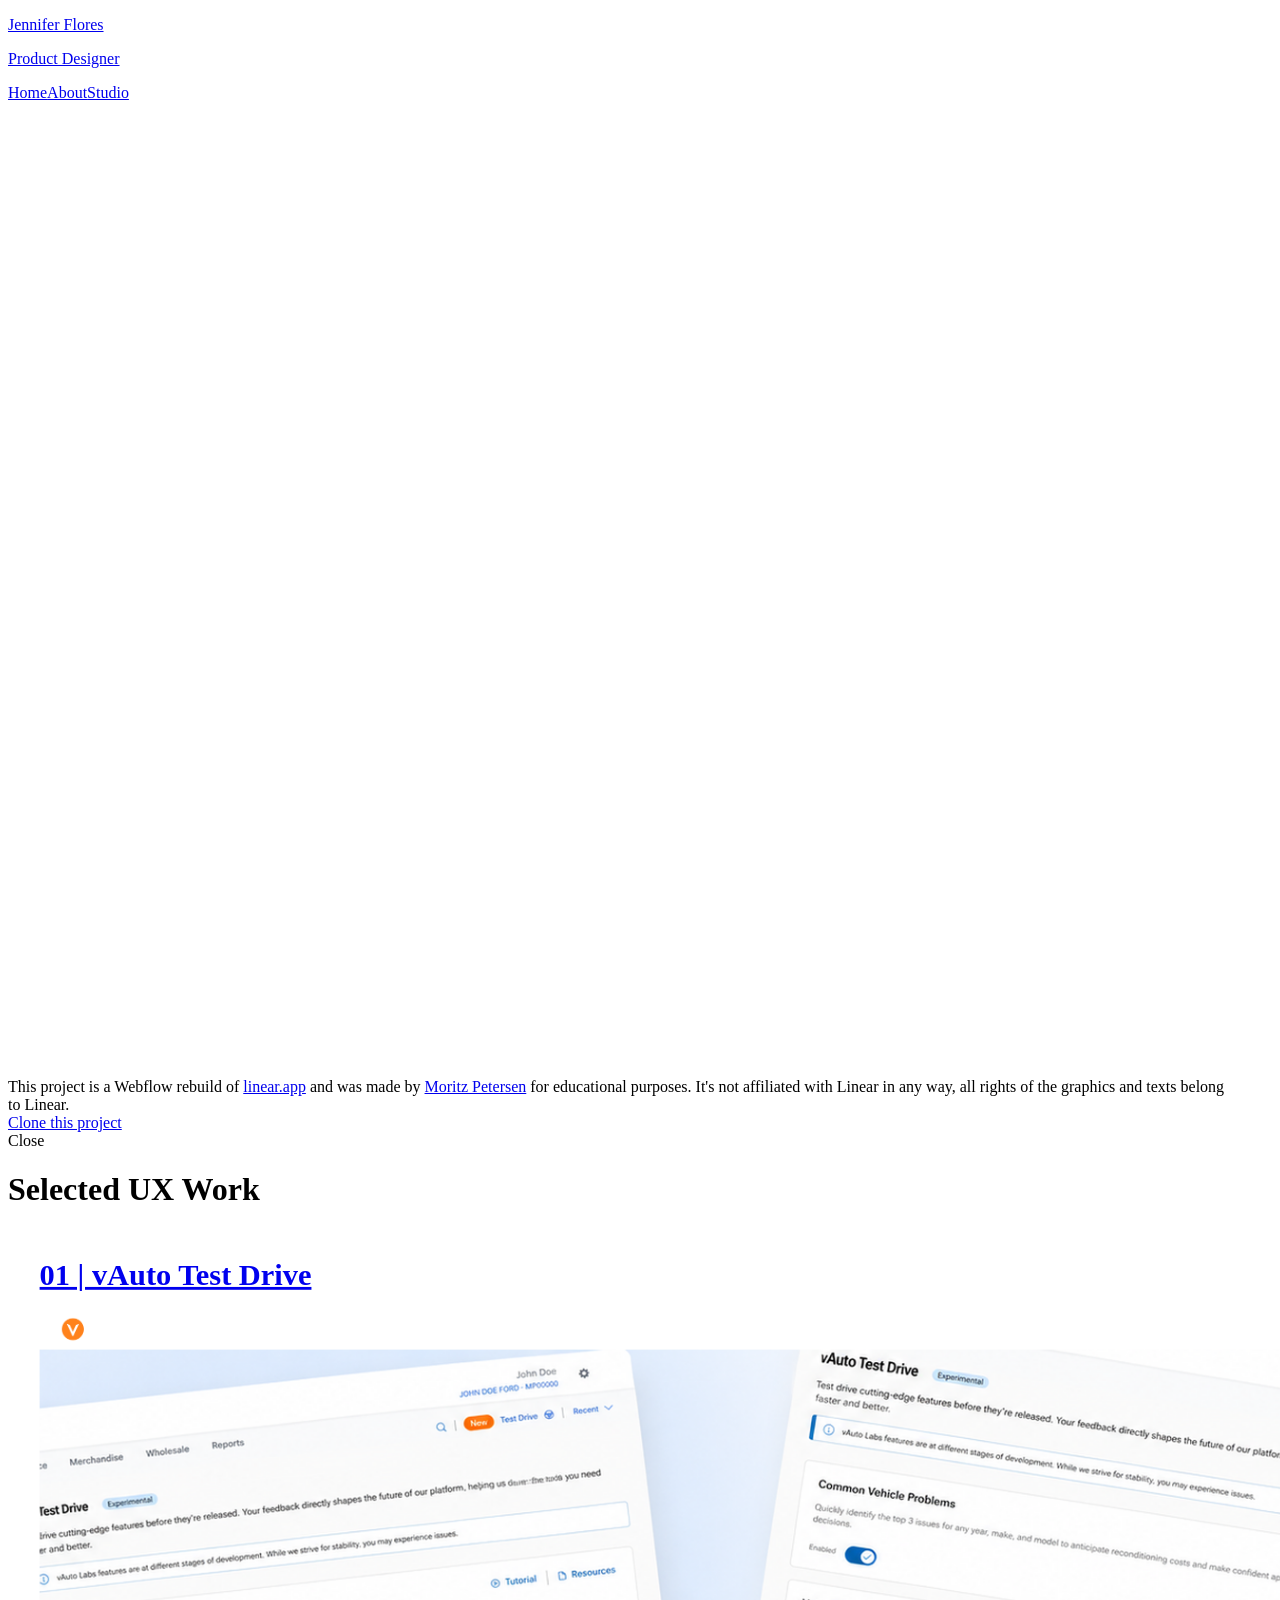
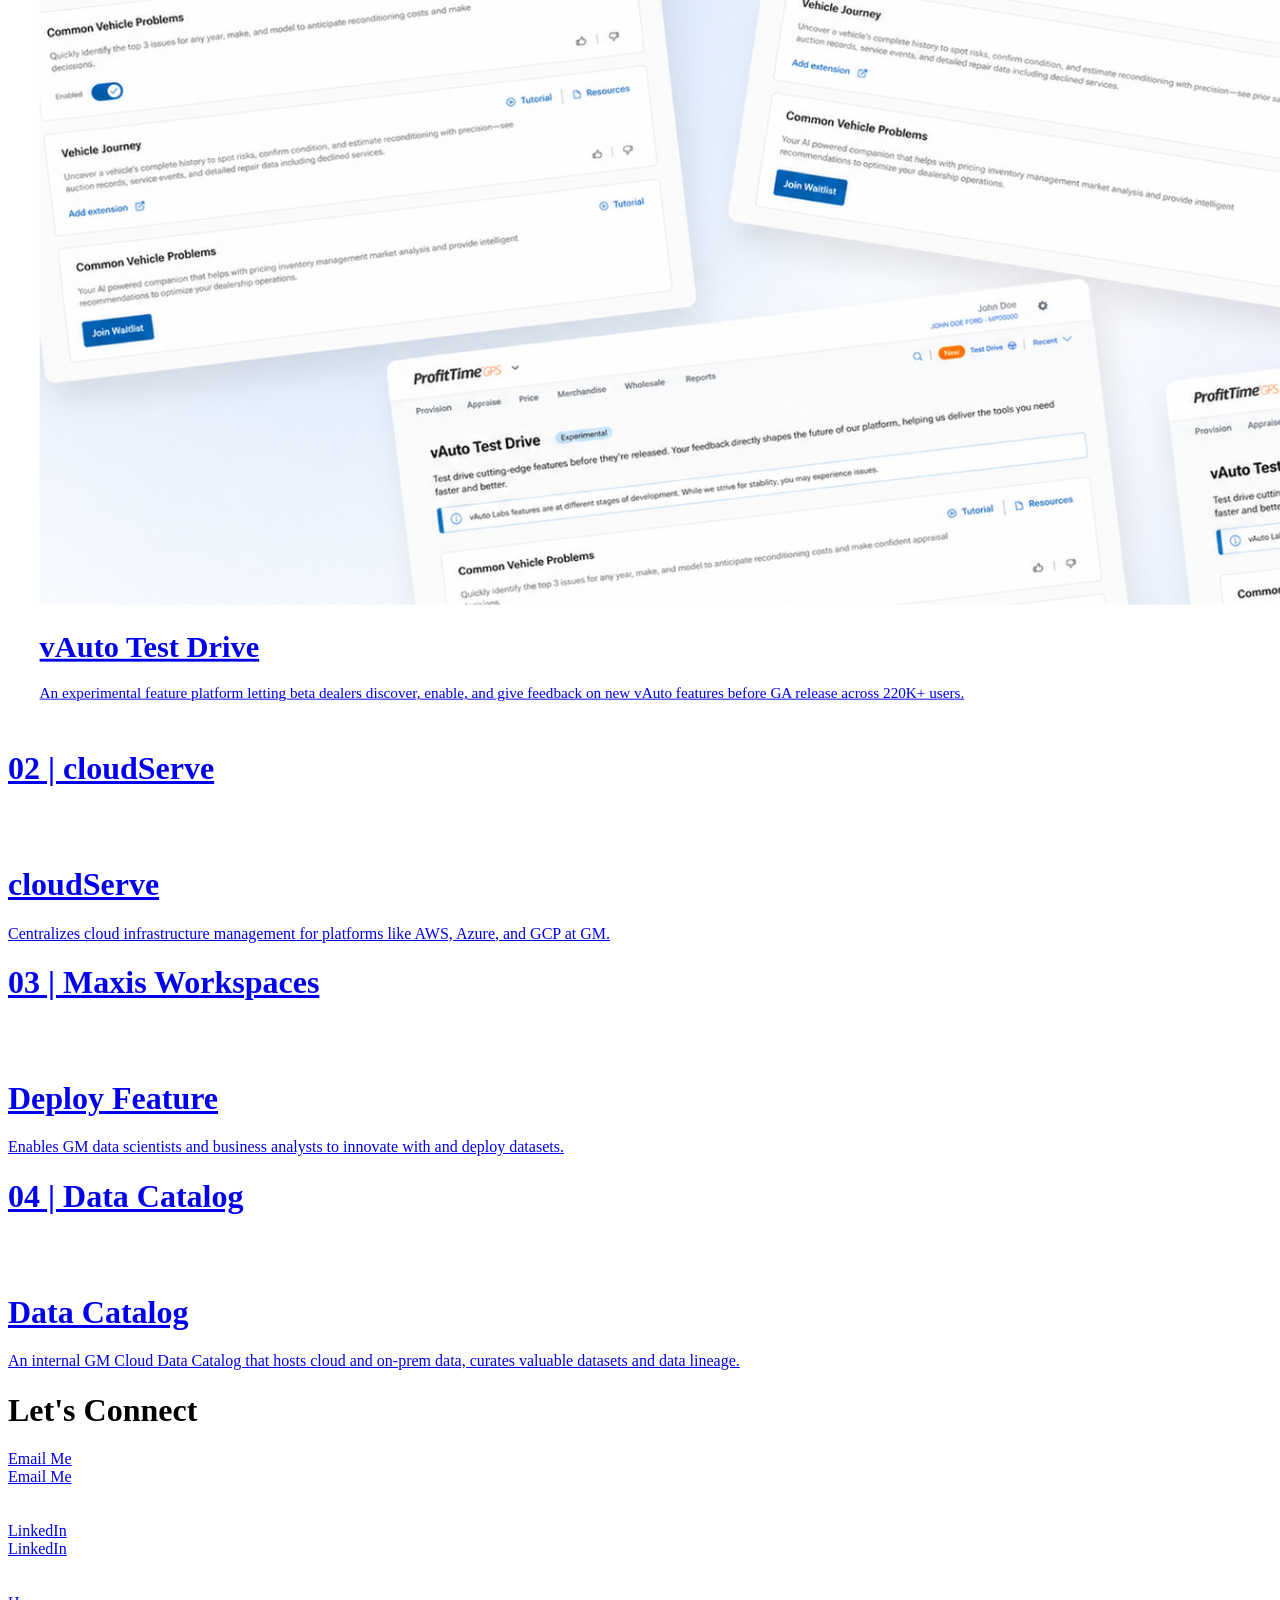
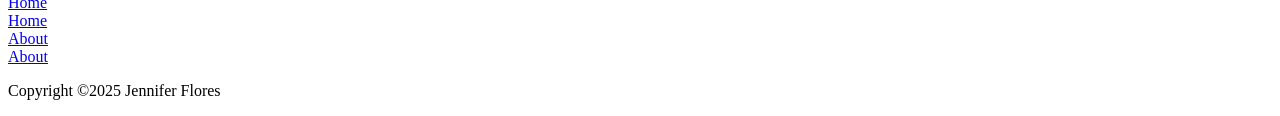
==== commit 061898a5: "add 3D interactive studio room page tailored to Jennifer Co-Authored-By: Claude Sonnet 4.6 <noreply@" ====
--- a/Current-Portfolio/index.html
+++ b/Current-Portfolio/index.html
@@ -52,7 +52,7 @@
 -webkit-transform: translate3d(0, 0, 0);
 -moz-transform: translate3d(0, 0, 0)
 }
-</style><style>.w-webflow-badge { position: fixed !important; display: None !important; visibility: hidden !important; } </style></head><body><div class="navbar-2 w-nav" data-animation="default" data-collapse="small" data-duration="400" data-easing="ease" data-easing2="ease" role="banner"><div class="padding-horizontal padding-small"><a aria-current="page" class="navbar_logo-link w-nav-brand w--current" href="/"><p class="cs-text logo">Jennifer Flores</p><p class="cs-text subtitle">Product Designer</p></a><nav class="w-nav-menu" role="navigation"><a aria-current="page" class="nav-link w-nav-link w--current" href="/">Home</a><a class="nav-link w-nav-link" href="/about">About</a></nav><div class="w-nav-button"><div class="w-icon-nav-menu"></div></div></div></div><div class="space"><div class="home-section home" data-w-id="89fbbecb-93b6-793e-b4a7-fa1c309e77fd" style="-webkit-transform:translate3d(0, 1rem, 0) scale3d(1, 1, 1) rotateX(0) rotateY(0) rotateZ(0) skew(0, 0);-moz-transform:translate3d(0, 1rem, 0) scale3d(1, 1, 1) rotateX(0) rotateY(0) rotateZ(0) skew(0, 0);-ms-transform:translate3d(0, 1rem, 0) scale3d(1, 1, 1) rotateX(0) rotateY(0) rotateZ(0) skew(0, 0);transform:translate3d(0, 1rem, 0) scale3d(1, 1, 1) rotateX(0) rotateY(0) rotateZ(0) skew(0, 0);opacity:0"><canvas id="hero-sphere"></canvas><div class="content"><div class="title-pill home"><p class="paragraph">Product Design</p><div class="bullet home"></div><p class="paragraph">UX UI</p></div><h1 class="home-heading"><strong>Turning complexity into efficiency and lasting engagement.</strong><br/></h1><div class="w-layout-hflex flex-block-2"><a class="flex-block yt w-inline-block" href="#"><img alt="" class="image-11" loading="lazy" src="https://cdn.prod.website-files.com/662b1bf555950e4333f17ac6/676a65f56e0d41f9dd583343_youtube_activity_24dp_FFFFFF_FILL0_wght400_GRAD0_opsz24.svg"/><h1 class="heading-5">Youtube</h1></a><a class="flex-block w-inline-block" href="https://www.linkedin.com/in/jenniferflo/" target="_blank"><img alt="" class="image-11" loading="lazy" src="https://cdn.prod.website-files.com/662b1bf555950e4333f17ac6/676a65576e0d41f9dd57a4f5_work_24dp_FFFFFF_FILL0_wght400_GRAD0_opsz24.svg"/><h1 class="heading-5">LinkedIn</h1></a></div></div></div><div class="notice-wrap"><div class="notice-inner"><div>This project is a Webflow rebuild of <a class="notice-link" href="https://linear.app/" target="_blank">linear.app</a> and was made by <a class="notice-link" href="https://www.moritz-petersen.de/en" target="_blank">Moritz Petersen</a> for educational purposes. It's not affiliated with Linear in any way, all rights of the graphics and texts belong to Linear.</div><div class="notice-btn-wrap"><a class="cta-button w-inline-block" href="https://webflow.grsm.io/3423979-linear-rebuild" target="_blank"><div>Clone this project</div></a><div class="cta-button cta-button--sec" data-w-id="0131a31a-b7a7-332a-3142-6e12d2120283"><div>Close</div></div></div></div></div></div><div class="projects-home"><h1 class="home-subheading">Selected UX Work</h1><a class="project-link-box workspaces w-inline-block" href="/vauto-labs"><div class="project-container" data-w-id="a1b2c3d4-e5f6-7890-abcd-ef1234567890"><div class="first-half"><h1 class="project-title">01 | vAuto Test Drive</h1><div><img alt="" loading="lazy" src="vauto%20logo.png" style="max-height:35px;width:auto;"/></div></div><div class="second-half"><div class="project-img"><img alt="" loading="lazy" src="vauto-testdrive-cover.png"/></div><div class="text-half"><h1 class="project-title _2">vAuto Test Drive</h1><p class="cs-text text-color-graytrue300">An experimental feature platform letting beta dealers discover, enable, and give feedback on new vAuto features before GA release across 220K+ users.</p></div></div></div></a><a class="project-link-box workspaces w-inline-block" href="/cloudserve.html"><div class="project-container" data-w-id="aebb3c7f-5e79-9770-3806-875f37928995"><div class="first-half"><h1 class="project-title">02 | cloudServe</h1><div><img alt="" loading="lazy" src="https://cdn.prod.website-files.com/662b1bf555950e4333f17ac6/677b44f0808496676994f88d_CloudServe%20Logo%203.png"/></div></div><div class="second-half"><div class="project-img"><img alt="" loading="lazy" src="https://cdn.prod.website-files.com/662b1bf555950e4333f17ac6/67315b49bbcbbaeeb212c305_cloudserve.png"/></div><div class="text-half"><h1 class="project-title _2">cloudServe</h1><p class="cs-text text-color-graytrue300">Centralizes cloud infrastructure management for platforms like AWS, Azure, and GCP at GM.</p></div></div></div></a><a class="project-link-box workspaces w-inline-block" href="/maxis-workspaces.html"><div class="project-container" data-w-id="d4a52815-f131-2c51-351c-ca8a057bdf0a"><div class="first-half"><h1 class="project-title">03 | Maxis Workspaces</h1><div><img alt="" loading="lazy" src="https://cdn.prod.website-files.com/662b1bf555950e4333f17ac6/677b496d617aa1aeefa693a3_maxis-logo%201%20(1).png"/></div></div><div class="second-half"><div class="project-img"><img alt="" loading="lazy" src="https://cdn.prod.website-files.com/662b1bf555950e4333f17ac6/66f9d7924ea4ef567176086e_maxis-workspaces.png"/></div><div class="text-half"><h1 class="project-title _2">Deploy Feature</h1><p class="cs-text text-color-graytrue300">Enables GM data scientists and business analysts to innovate with and deploy datasets.</p></div></div></div></a><a class="project-link-box data-catalog w-inline-block" href="/data-catalog.html"><div class="project-container" data-w-id="7b080de4-1bb4-6212-8d59-d48f46dae5c4"><div class="first-half"><h1 class="project-title">04 | Data Catalog</h1><div><img alt="" class="gm" loading="lazy" src="https://cdn.prod.website-files.com/662b1bf555950e4333f17ac6/677b4a743da8fbb1b3a1c604_gm%202.png"/></div></div><div class="second-half"><div class="project-img data-catalog"><img alt="" loading="lazy" sizes="(max-width: 2860px) 100vw, 2860px" src="https://cdn.prod.website-files.com/662b1bf555950e4333f17ac6/662c55e6de6d4a5a1b97656f_dc-mockup.png" srcset="https://cdn.prod.website-files.com/662b1bf555950e4333f17ac6/662c55e6de6d4a5a1b97656f_dc-mockup-p-500.png 500w, https://cdn.prod.website-files.com/662b1bf555950e4333f17ac6/662c55e6de6d4a5a1b97656f_dc-mockup-p-800.png 800w, https://cdn.prod.website-files.com/662b1bf555950e4333f17ac6/662c55e6de6d4a5a1b97656f_dc-mockup-p-1080.png 1080w, https://cdn.prod.website-files.com/662b1bf555950e4333f17ac6/662c55e6de6d4a5a1b97656f_dc-mockup-p-1600.png 1600w, https://cdn.prod.website-files.com/662b1bf555950e4333f17ac6/662c55e6de6d4a5a1b97656f_dc-mockup-p-2000.png 2000w, https://cdn.prod.website-files.com/662b1bf555950e4333f17ac6/662c55e6de6d4a5a1b97656f_dc-mockup-p-2600.png 2600w, https://cdn.prod.website-files.com/662b1bf555950e4333f17ac6/662c55e6de6d4a5a1b97656f_dc-mockup.png 2860w"/></div><div class="text-half"><h1 class="project-title _2">Data Catalog</h1><p class="cs-text text-color-graytrue300">An internal GM Cloud Data Catalog that hosts cloud and on-prem data, curates valuable datasets and data lineage.</p></div></div></div></a></div><footer class="footer" id="Footer"><div class="padding-global"><div class="container-large"><div class="padding-section-large og-footer"><div class="footer_layout" data-w-id="f49fff61-01b7-62af-f2a1-59730bfba963"><div class="footer_left" id="w-node-f49fff61-01b7-62af-f2a1-59730bfba964-0bfba95f"><div class="footer_main-text-wrapper is-desktop" id="w-node-f49fff61-01b7-62af-f2a1-59730bfba965-0bfba95f"><h1 class="_1 footer_h1" id="w-node-f49fff61-01b7-62af-f2a1-59730bfba966-0bfba95f">Let's Connect</h1></div><div class="button-group is-footer"><a class="button is-icon is-glow w-inline-block" fs-copyclip-element="click" href="mailto:flores.jennifer1000@gmail.com"><div class="clip"><div class="button-text"><div class="text-color-graytrue100">Email Me</div></div><div class="button-text is-bottom"><div class="text-color-graytrue100">Email Me</div></div></div><div class="clip"><div class="button-icon"><img alt="" class="icon-1x1-xxsmall" loading="lazy" src="https://cdn.prod.website-files.com/662b1bf555950e4333f17ac6/662b1bf655950e4333f17bdc_ungroup.svg"/></div><div class="button-icon is-bottom"><img alt="" class="icon-1x1-xxsmall" loading="lazy" src="https://cdn.prod.website-files.com/662b1bf555950e4333f17ac6/662b1bf655950e4333f17bdc_ungroup.svg"/></div></div></a><a class="button is-icon is-glow w-inline-block" fs-copyclip-element="click" href="https://www.linkedin.com/in/jenniferflo/"><div class="clip"><div class="button-text"><div class="text-color-graytrue100">LinkedIn</div></div><div class="button-text is-bottom"><div class="text-color-graytrue100">LinkedIn</div></div></div><div class="clip"><div class="button-icon"><img alt="" class="icon-1x1-xxsmall" loading="lazy" src="https://cdn.prod.website-files.com/662b1bf555950e4333f17ac6/662b1bf655950e4333f17bd7_arrow-yellow.svg"/></div><div class="button-icon is-bottom"><img alt="" class="icon-1x1-xxsmall" loading="lazy" src="https://cdn.prod.website-files.com/662b1bf555950e4333f17ac6/662b1bf655950e4333f17bd5_arrow-black.svg"/></div></div></a></div></div><div class="footer_right" id="w-node-f49fff61-01b7-62af-f2a1-59730bfba978-0bfba95f"><div class="footer_navigation-wrapper"><a aria-current="page" class="footer_navlink _1 w-inline-block w--current" data-w-id="f49fff61-01b7-62af-f2a1-59730bfba97a" href="/" id="w-node-f49fff61-01b7-62af-f2a1-59730bfba97a-0bfba95f"><div class="clip"><div class="button-text"><div class="footer-text">Home</div></div><div class="button-text is-bottom"><div class="footer-text">Home</div></div></div></a><a class="footer_navlink _2 w-inline-block" data-w-id="f49fff61-01b7-62af-f2a1-59730bfba982" href="/about" id="w-node-f49fff61-01b7-62af-f2a1-59730bfba982-0bfba95f"><div class="clip"><div class="button-text"><div class="footer-text">About</div></div><div class="button-text is-bottom"><div class="footer-text">About</div></div></div></a></div><div id="w-node-f49fff61-01b7-62af-f2a1-59730bfba9a2-0bfba95f"><p class="text-color-graytrue400 text-size-tiny">Copyright ©2025 Jennifer Flores<br/></p></div></div></div></div></div></div></footer><script crossorigin="anonymous" integrity="sha256-9/aliU8dGd2tb6OSsuzixeV4y/faTqgFtohetphbbj0=" src="https://d3e54v103j8qbb.cloudfront.net/js/jquery-3.5.1.min.dc5e7f18c8.js?site=662b1bf555950e4333f17ac6" type="text/javascript"></script><script crossorigin="anonymous" integrity="sha384-4abIlA5/v7XaW1HMXKBgnUuhnjBYJ/Z9C1OSg4OhmVw9O3QeHJ/qJqFBERCDPv7G" src="https://cdn.prod.website-files.com/662b1bf555950e4333f17ac6/js/webflow.schunk.36b8fb49256177c8.js" type="text/javascript"></script><script crossorigin="anonymous" integrity="sha384-dRgQUoZLGaorBCZRj8zE8PLGgpaUxr9IJ2QVjazOKZU/+f2yotyhEAGQa2uHfJlG" src="https://cdn.prod.website-files.com/662b1bf555950e4333f17ac6/js/webflow.schunk.4db63a610eba4aad.js" type="text/javascript"></script><script crossorigin="anonymous" integrity="sha384-CzeATtASo8frrlBeukK2uBW59w+Xv/oObJ+6fyNonhlVrVBwiMRy7QzHFSwGzDvy" src="https://cdn.prod.website-files.com/662b1bf555950e4333f17ac6/js/webflow.1cb4b9ed.561b63ff48dc54cf.js" type="text/javascript"></script><!-- [Attributes by Finsweet] Copy to clipboard -->
+</style><style>.w-webflow-badge { position: fixed !important; display: None !important; visibility: hidden !important; } </style></head><body><div class="navbar-2 w-nav" data-animation="default" data-collapse="small" data-duration="400" data-easing="ease" data-easing2="ease" role="banner"><div class="padding-horizontal padding-small"><a aria-current="page" class="navbar_logo-link w-nav-brand w--current" href="/"><p class="cs-text logo">Jennifer Flores</p><p class="cs-text subtitle">Product Designer</p></a><nav class="w-nav-menu" role="navigation"><a aria-current="page" class="nav-link w-nav-link w--current" href="/">Home</a><a class="nav-link w-nav-link" href="/about">About</a><a class="nav-link w-nav-link" href="/room.html">Studio</a></nav><div class="w-nav-button"><div class="w-icon-nav-menu"></div></div></div></div><div class="space"><div class="home-section home" data-w-id="89fbbecb-93b6-793e-b4a7-fa1c309e77fd" style="-webkit-transform:translate3d(0, 1rem, 0) scale3d(1, 1, 1) rotateX(0) rotateY(0) rotateZ(0) skew(0, 0);-moz-transform:translate3d(0, 1rem, 0) scale3d(1, 1, 1) rotateX(0) rotateY(0) rotateZ(0) skew(0, 0);-ms-transform:translate3d(0, 1rem, 0) scale3d(1, 1, 1) rotateX(0) rotateY(0) rotateZ(0) skew(0, 0);transform:translate3d(0, 1rem, 0) scale3d(1, 1, 1) rotateX(0) rotateY(0) rotateZ(0) skew(0, 0);opacity:0"><canvas id="hero-sphere"></canvas><div class="content"><div class="title-pill home"><p class="paragraph">Product Design</p><div class="bullet home"></div><p class="paragraph">UX UI</p></div><h1 class="home-heading"><strong>Turning complexity into efficiency and lasting engagement.</strong><br/></h1><div class="w-layout-hflex flex-block-2"><a class="flex-block yt w-inline-block" href="#"><img alt="" class="image-11" loading="lazy" src="https://cdn.prod.website-files.com/662b1bf555950e4333f17ac6/676a65f56e0d41f9dd583343_youtube_activity_24dp_FFFFFF_FILL0_wght400_GRAD0_opsz24.svg"/><h1 class="heading-5">Youtube</h1></a><a class="flex-block w-inline-block" href="https://www.linkedin.com/in/jenniferflo/" target="_blank"><img alt="" class="image-11" loading="lazy" src="https://cdn.prod.website-files.com/662b1bf555950e4333f17ac6/676a65576e0d41f9dd57a4f5_work_24dp_FFFFFF_FILL0_wght400_GRAD0_opsz24.svg"/><h1 class="heading-5">LinkedIn</h1></a></div></div></div><div class="notice-wrap"><div class="notice-inner"><div>This project is a Webflow rebuild of <a class="notice-link" href="https://linear.app/" target="_blank">linear.app</a> and was made by <a class="notice-link" href="https://www.moritz-petersen.de/en" target="_blank">Moritz Petersen</a> for educational purposes. It's not affiliated with Linear in any way, all rights of the graphics and texts belong to Linear.</div><div class="notice-btn-wrap"><a class="cta-button w-inline-block" href="https://webflow.grsm.io/3423979-linear-rebuild" target="_blank"><div>Clone this project</div></a><div class="cta-button cta-button--sec" data-w-id="0131a31a-b7a7-332a-3142-6e12d2120283"><div>Close</div></div></div></div></div></div><div class="projects-home"><h1 class="home-subheading">Selected UX Work</h1><a class="project-link-box workspaces w-inline-block" href="/vauto-labs"><div class="project-container" data-w-id="a1b2c3d4-e5f6-7890-abcd-ef1234567890"><div class="first-half"><h1 class="project-title">01 | vAuto Test Drive</h1><div><img alt="" loading="lazy" src="vauto%20logo.png" style="max-height:35px;width:auto;"/></div></div><div class="second-half"><div class="project-img"><img alt="" loading="lazy" src="vauto-testdrive-cover.png"/></div><div class="text-half"><h1 class="project-title _2">vAuto Test Drive</h1><p class="cs-text text-color-graytrue300">An experimental feature platform letting beta dealers discover, enable, and give feedback on new vAuto features before GA release across 220K+ users.</p></div></div></div></a><a class="project-link-box workspaces w-inline-block" href="/cloudserve.html"><div class="project-container" data-w-id="aebb3c7f-5e79-9770-3806-875f37928995"><div class="first-half"><h1 class="project-title">02 | cloudServe</h1><div><img alt="" loading="lazy" src="https://cdn.prod.website-files.com/662b1bf555950e4333f17ac6/677b44f0808496676994f88d_CloudServe%20Logo%203.png"/></div></div><div class="second-half"><div class="project-img"><img alt="" loading="lazy" src="https://cdn.prod.website-files.com/662b1bf555950e4333f17ac6/67315b49bbcbbaeeb212c305_cloudserve.png"/></div><div class="text-half"><h1 class="project-title _2">cloudServe</h1><p class="cs-text text-color-graytrue300">Centralizes cloud infrastructure management for platforms like AWS, Azure, and GCP at GM.</p></div></div></div></a><a class="project-link-box workspaces w-inline-block" href="/maxis-workspaces.html"><div class="project-container" data-w-id="d4a52815-f131-2c51-351c-ca8a057bdf0a"><div class="first-half"><h1 class="project-title">03 | Maxis Workspaces</h1><div><img alt="" loading="lazy" src="https://cdn.prod.website-files.com/662b1bf555950e4333f17ac6/677b496d617aa1aeefa693a3_maxis-logo%201%20(1).png"/></div></div><div class="second-half"><div class="project-img"><img alt="" loading="lazy" src="https://cdn.prod.website-files.com/662b1bf555950e4333f17ac6/66f9d7924ea4ef567176086e_maxis-workspaces.png"/></div><div class="text-half"><h1 class="project-title _2">Deploy Feature</h1><p class="cs-text text-color-graytrue300">Enables GM data scientists and business analysts to innovate with and deploy datasets.</p></div></div></div></a><a class="project-link-box data-catalog w-inline-block" href="/data-catalog.html"><div class="project-container" data-w-id="7b080de4-1bb4-6212-8d59-d48f46dae5c4"><div class="first-half"><h1 class="project-title">04 | Data Catalog</h1><div><img alt="" class="gm" loading="lazy" src="https://cdn.prod.website-files.com/662b1bf555950e4333f17ac6/677b4a743da8fbb1b3a1c604_gm%202.png"/></div></div><div class="second-half"><div class="project-img data-catalog"><img alt="" loading="lazy" sizes="(max-width: 2860px) 100vw, 2860px" src="https://cdn.prod.website-files.com/662b1bf555950e4333f17ac6/662c55e6de6d4a5a1b97656f_dc-mockup.png" srcset="https://cdn.prod.website-files.com/662b1bf555950e4333f17ac6/662c55e6de6d4a5a1b97656f_dc-mockup-p-500.png 500w, https://cdn.prod.website-files.com/662b1bf555950e4333f17ac6/662c55e6de6d4a5a1b97656f_dc-mockup-p-800.png 800w, https://cdn.prod.website-files.com/662b1bf555950e4333f17ac6/662c55e6de6d4a5a1b97656f_dc-mockup-p-1080.png 1080w, https://cdn.prod.website-files.com/662b1bf555950e4333f17ac6/662c55e6de6d4a5a1b97656f_dc-mockup-p-1600.png 1600w, https://cdn.prod.website-files.com/662b1bf555950e4333f17ac6/662c55e6de6d4a5a1b97656f_dc-mockup-p-2000.png 2000w, https://cdn.prod.website-files.com/662b1bf555950e4333f17ac6/662c55e6de6d4a5a1b97656f_dc-mockup-p-2600.png 2600w, https://cdn.prod.website-files.com/662b1bf555950e4333f17ac6/662c55e6de6d4a5a1b97656f_dc-mockup.png 2860w"/></div><div class="text-half"><h1 class="project-title _2">Data Catalog</h1><p class="cs-text text-color-graytrue300">An internal GM Cloud Data Catalog that hosts cloud and on-prem data, curates valuable datasets and data lineage.</p></div></div></div></a></div><footer class="footer" id="Footer"><div class="padding-global"><div class="container-large"><div class="padding-section-large og-footer"><div class="footer_layout" data-w-id="f49fff61-01b7-62af-f2a1-59730bfba963"><div class="footer_left" id="w-node-f49fff61-01b7-62af-f2a1-59730bfba964-0bfba95f"><div class="footer_main-text-wrapper is-desktop" id="w-node-f49fff61-01b7-62af-f2a1-59730bfba965-0bfba95f"><h1 class="_1 footer_h1" id="w-node-f49fff61-01b7-62af-f2a1-59730bfba966-0bfba95f">Let's Connect</h1></div><div class="button-group is-footer"><a class="button is-icon is-glow w-inline-block" fs-copyclip-element="click" href="mailto:flores.jennifer1000@gmail.com"><div class="clip"><div class="button-text"><div class="text-color-graytrue100">Email Me</div></div><div class="button-text is-bottom"><div class="text-color-graytrue100">Email Me</div></div></div><div class="clip"><div class="button-icon"><img alt="" class="icon-1x1-xxsmall" loading="lazy" src="https://cdn.prod.website-files.com/662b1bf555950e4333f17ac6/662b1bf655950e4333f17bdc_ungroup.svg"/></div><div class="button-icon is-bottom"><img alt="" class="icon-1x1-xxsmall" loading="lazy" src="https://cdn.prod.website-files.com/662b1bf555950e4333f17ac6/662b1bf655950e4333f17bdc_ungroup.svg"/></div></div></a><a class="button is-icon is-glow w-inline-block" fs-copyclip-element="click" href="https://www.linkedin.com/in/jenniferflo/"><div class="clip"><div class="button-text"><div class="text-color-graytrue100">LinkedIn</div></div><div class="button-text is-bottom"><div class="text-color-graytrue100">LinkedIn</div></div></div><div class="clip"><div class="button-icon"><img alt="" class="icon-1x1-xxsmall" loading="lazy" src="https://cdn.prod.website-files.com/662b1bf555950e4333f17ac6/662b1bf655950e4333f17bd7_arrow-yellow.svg"/></div><div class="button-icon is-bottom"><img alt="" class="icon-1x1-xxsmall" loading="lazy" src="https://cdn.prod.website-files.com/662b1bf555950e4333f17ac6/662b1bf655950e4333f17bd5_arrow-black.svg"/></div></div></a></div></div><div class="footer_right" id="w-node-f49fff61-01b7-62af-f2a1-59730bfba978-0bfba95f"><div class="footer_navigation-wrapper"><a aria-current="page" class="footer_navlink _1 w-inline-block w--current" data-w-id="f49fff61-01b7-62af-f2a1-59730bfba97a" href="/" id="w-node-f49fff61-01b7-62af-f2a1-59730bfba97a-0bfba95f"><div class="clip"><div class="button-text"><div class="footer-text">Home</div></div><div class="button-text is-bottom"><div class="footer-text">Home</div></div></div></a><a class="footer_navlink _2 w-inline-block" data-w-id="f49fff61-01b7-62af-f2a1-59730bfba982" href="/about" id="w-node-f49fff61-01b7-62af-f2a1-59730bfba982-0bfba95f"><div class="clip"><div class="button-text"><div class="footer-text">About</div></div><div class="button-text is-bottom"><div class="footer-text">About</div></div></div></a></div><div id="w-node-f49fff61-01b7-62af-f2a1-59730bfba9a2-0bfba95f"><p class="text-color-graytrue400 text-size-tiny">Copyright ©2025 Jennifer Flores<br/></p></div></div></div></div></div></div></footer><script crossorigin="anonymous" integrity="sha256-9/aliU8dGd2tb6OSsuzixeV4y/faTqgFtohetphbbj0=" src="https://d3e54v103j8qbb.cloudfront.net/js/jquery-3.5.1.min.dc5e7f18c8.js?site=662b1bf555950e4333f17ac6" type="text/javascript"></script><script crossorigin="anonymous" integrity="sha384-4abIlA5/v7XaW1HMXKBgnUuhnjBYJ/Z9C1OSg4OhmVw9O3QeHJ/qJqFBERCDPv7G" src="https://cdn.prod.website-files.com/662b1bf555950e4333f17ac6/js/webflow.schunk.36b8fb49256177c8.js" type="text/javascript"></script><script crossorigin="anonymous" integrity="sha384-dRgQUoZLGaorBCZRj8zE8PLGgpaUxr9IJ2QVjazOKZU/+f2yotyhEAGQa2uHfJlG" src="https://cdn.prod.website-files.com/662b1bf555950e4333f17ac6/js/webflow.schunk.4db63a610eba4aad.js" type="text/javascript"></script><script crossorigin="anonymous" integrity="sha384-CzeATtASo8frrlBeukK2uBW59w+Xv/oObJ+6fyNonhlVrVBwiMRy7QzHFSwGzDvy" src="https://cdn.prod.website-files.com/662b1bf555950e4333f17ac6/js/webflow.1cb4b9ed.561b63ff48dc54cf.js" type="text/javascript"></script><!-- [Attributes by Finsweet] Copy to clipboard -->
 <script defer="" src="https://cdn.jsdelivr.net/npm/@finsweet/attributes-copyclip@1/copyclip.js"></script>
 <!-- Page transition -->
 <script>
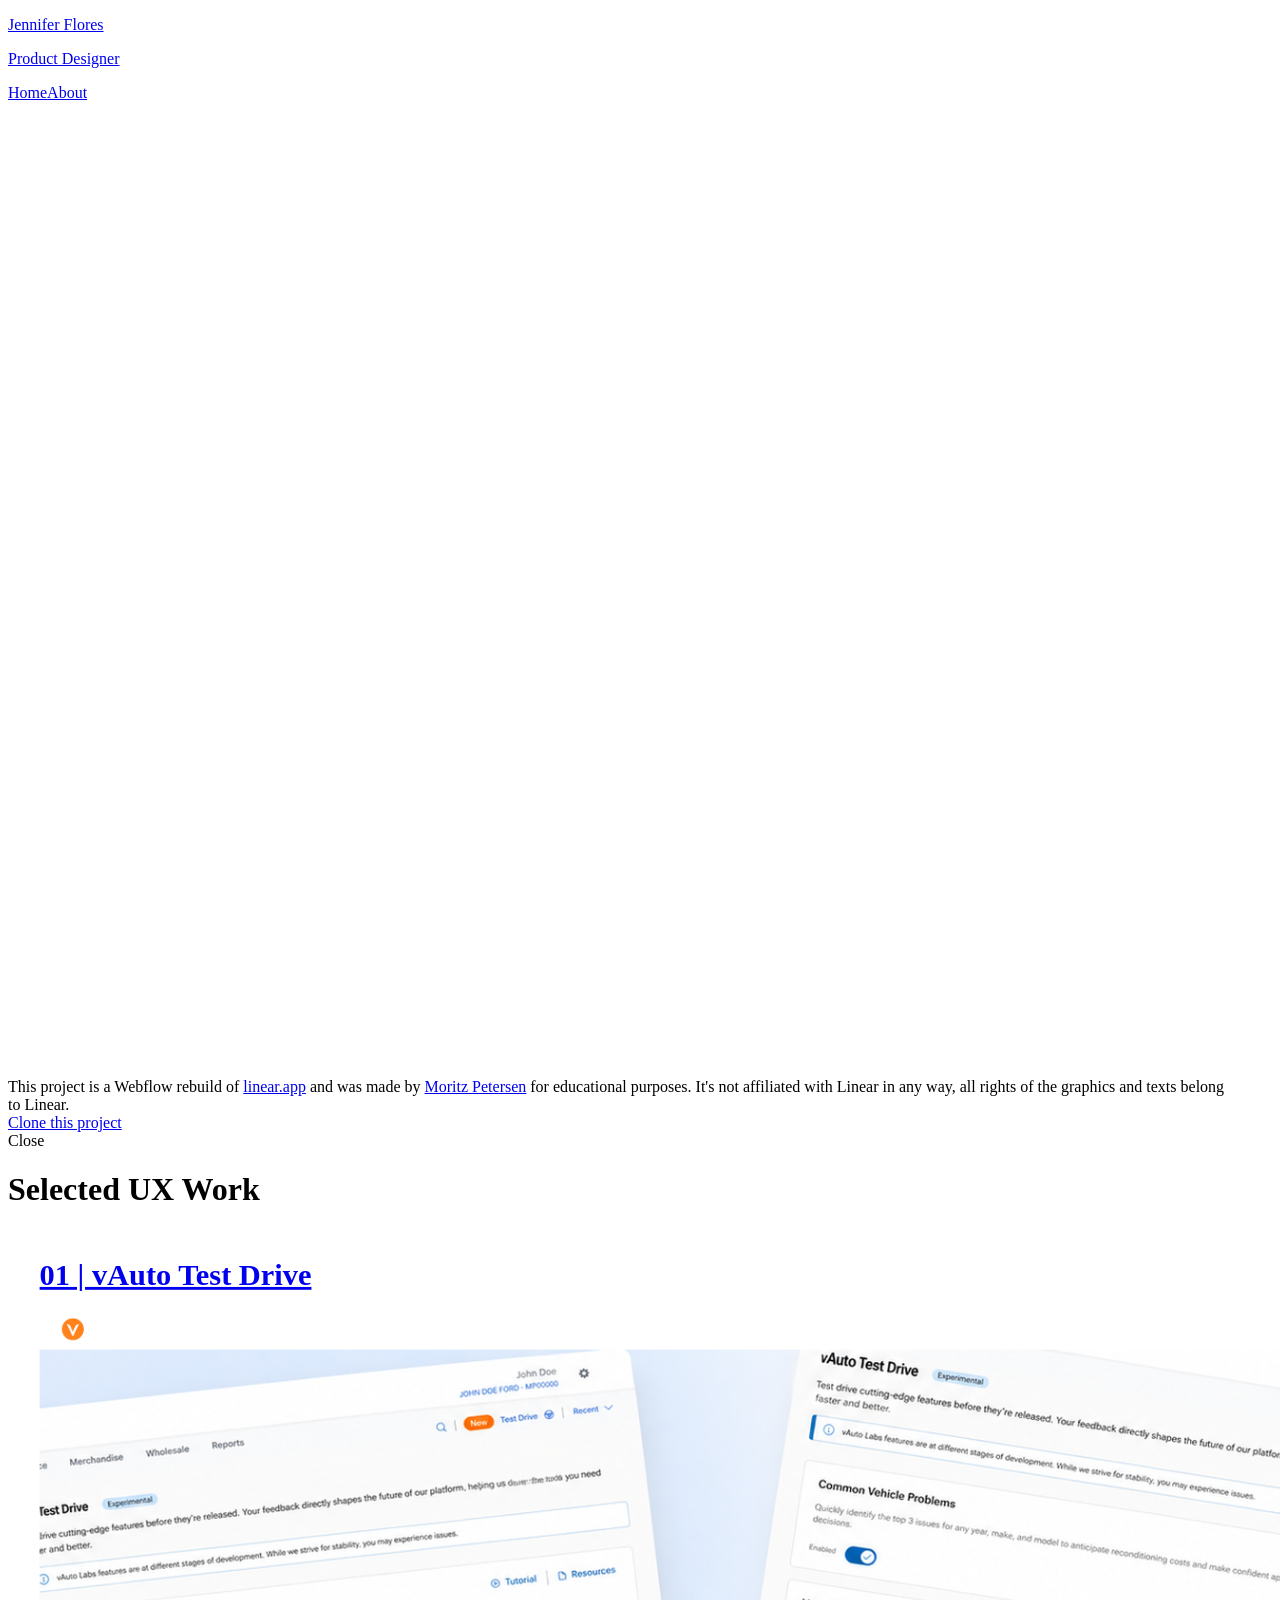
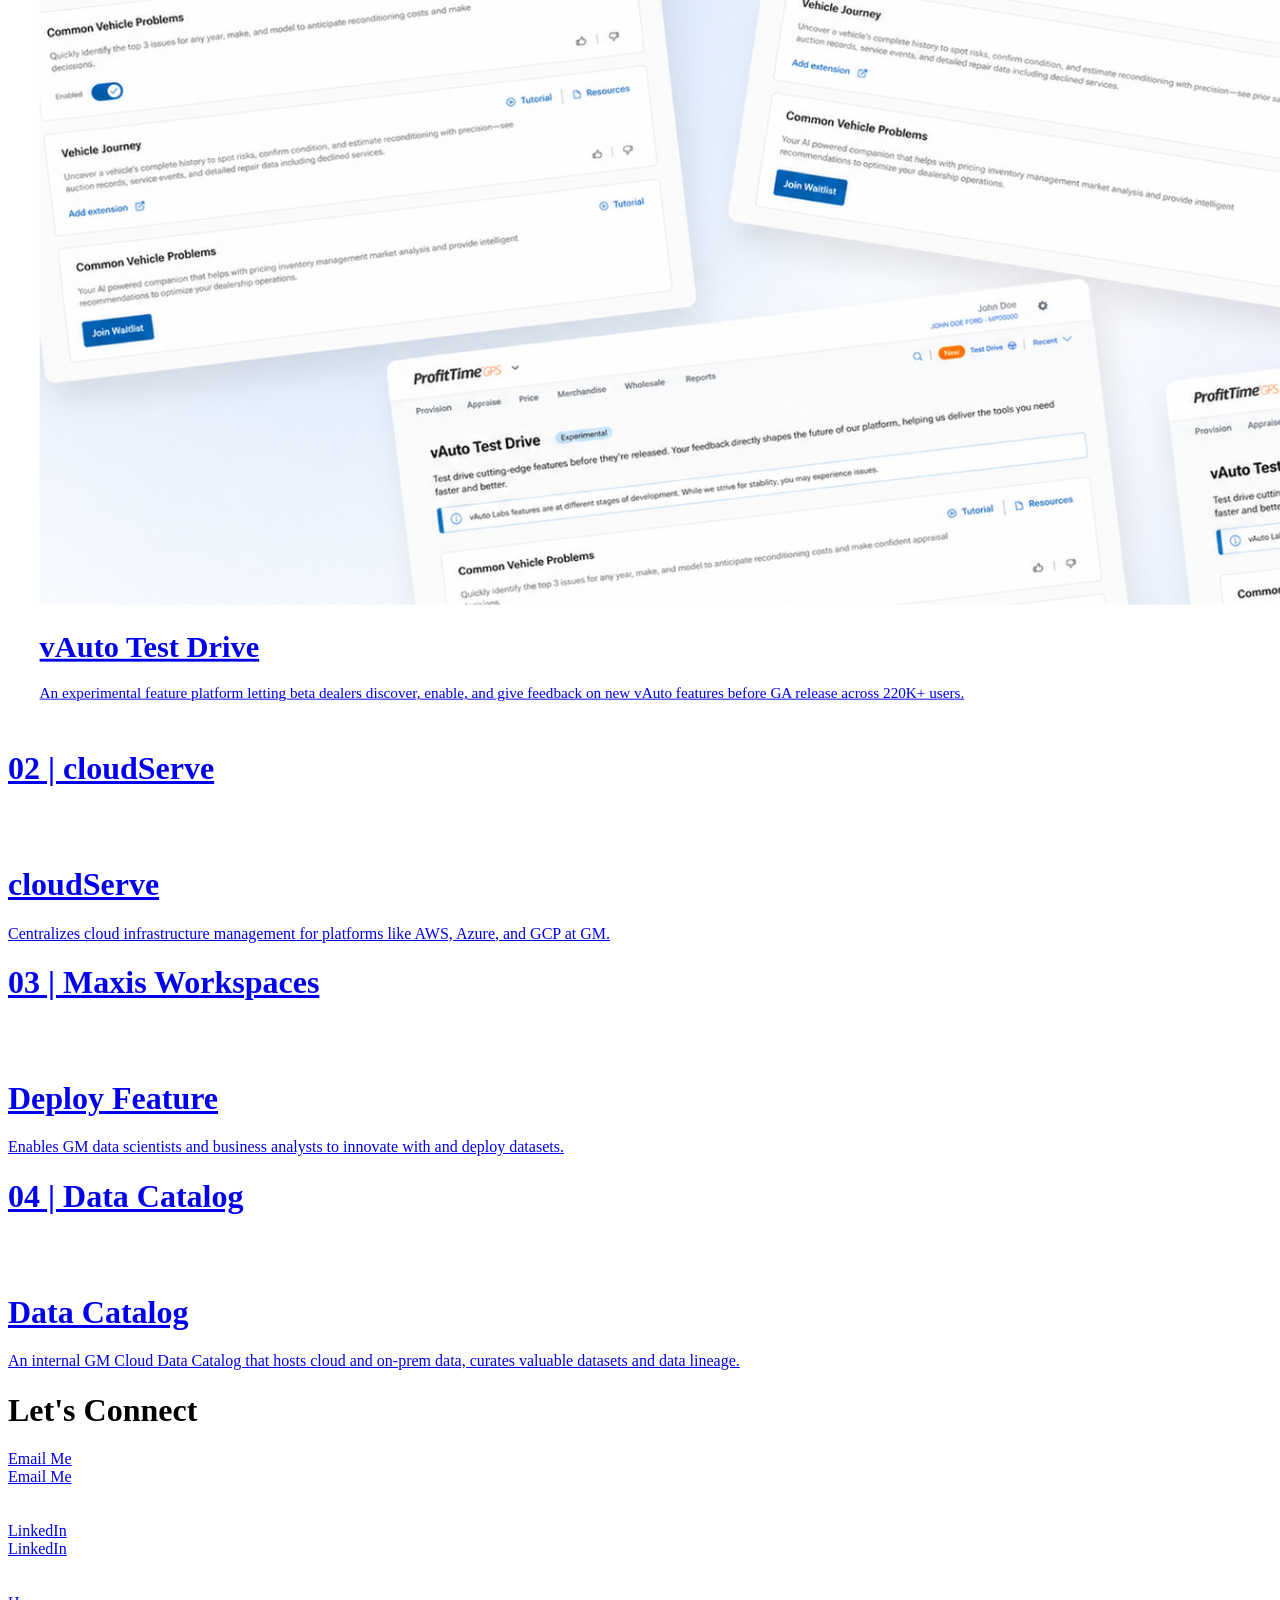
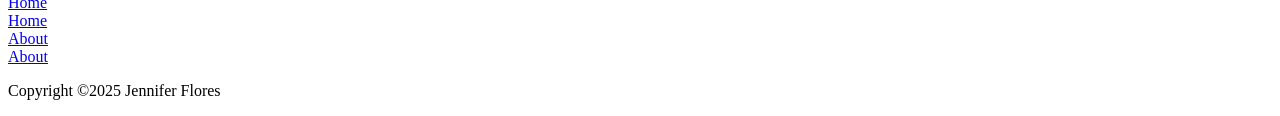
==== commit 959bcd11: "remove Studio room page and nav link Co-Authored-By: Claude Sonnet 4.6 <noreply@anthropic.com>" ====
--- a/Current-Portfolio/index.html
+++ b/Current-Portfolio/index.html
@@ -52,7 +52,7 @@
 -webkit-transform: translate3d(0, 0, 0);
 -moz-transform: translate3d(0, 0, 0)
 }
-</style><style>.w-webflow-badge { position: fixed !important; display: None !important; visibility: hidden !important; } </style></head><body><div class="navbar-2 w-nav" data-animation="default" data-collapse="small" data-duration="400" data-easing="ease" data-easing2="ease" role="banner"><div class="padding-horizontal padding-small"><a aria-current="page" class="navbar_logo-link w-nav-brand w--current" href="/"><p class="cs-text logo">Jennifer Flores</p><p class="cs-text subtitle">Product Designer</p></a><nav class="w-nav-menu" role="navigation"><a aria-current="page" class="nav-link w-nav-link w--current" href="/">Home</a><a class="nav-link w-nav-link" href="/about">About</a><a class="nav-link w-nav-link" href="/room.html">Studio</a></nav><div class="w-nav-button"><div class="w-icon-nav-menu"></div></div></div></div><div class="space"><div class="home-section home" data-w-id="89fbbecb-93b6-793e-b4a7-fa1c309e77fd" style="-webkit-transform:translate3d(0, 1rem, 0) scale3d(1, 1, 1) rotateX(0) rotateY(0) rotateZ(0) skew(0, 0);-moz-transform:translate3d(0, 1rem, 0) scale3d(1, 1, 1) rotateX(0) rotateY(0) rotateZ(0) skew(0, 0);-ms-transform:translate3d(0, 1rem, 0) scale3d(1, 1, 1) rotateX(0) rotateY(0) rotateZ(0) skew(0, 0);transform:translate3d(0, 1rem, 0) scale3d(1, 1, 1) rotateX(0) rotateY(0) rotateZ(0) skew(0, 0);opacity:0"><canvas id="hero-sphere"></canvas><div class="content"><div class="title-pill home"><p class="paragraph">Product Design</p><div class="bullet home"></div><p class="paragraph">UX UI</p></div><h1 class="home-heading"><strong>Turning complexity into efficiency and lasting engagement.</strong><br/></h1><div class="w-layout-hflex flex-block-2"><a class="flex-block yt w-inline-block" href="#"><img alt="" class="image-11" loading="lazy" src="https://cdn.prod.website-files.com/662b1bf555950e4333f17ac6/676a65f56e0d41f9dd583343_youtube_activity_24dp_FFFFFF_FILL0_wght400_GRAD0_opsz24.svg"/><h1 class="heading-5">Youtube</h1></a><a class="flex-block w-inline-block" href="https://www.linkedin.com/in/jenniferflo/" target="_blank"><img alt="" class="image-11" loading="lazy" src="https://cdn.prod.website-files.com/662b1bf555950e4333f17ac6/676a65576e0d41f9dd57a4f5_work_24dp_FFFFFF_FILL0_wght400_GRAD0_opsz24.svg"/><h1 class="heading-5">LinkedIn</h1></a></div></div></div><div class="notice-wrap"><div class="notice-inner"><div>This project is a Webflow rebuild of <a class="notice-link" href="https://linear.app/" target="_blank">linear.app</a> and was made by <a class="notice-link" href="https://www.moritz-petersen.de/en" target="_blank">Moritz Petersen</a> for educational purposes. It's not affiliated with Linear in any way, all rights of the graphics and texts belong to Linear.</div><div class="notice-btn-wrap"><a class="cta-button w-inline-block" href="https://webflow.grsm.io/3423979-linear-rebuild" target="_blank"><div>Clone this project</div></a><div class="cta-button cta-button--sec" data-w-id="0131a31a-b7a7-332a-3142-6e12d2120283"><div>Close</div></div></div></div></div></div><div class="projects-home"><h1 class="home-subheading">Selected UX Work</h1><a class="project-link-box workspaces w-inline-block" href="/vauto-labs"><div class="project-container" data-w-id="a1b2c3d4-e5f6-7890-abcd-ef1234567890"><div class="first-half"><h1 class="project-title">01 | vAuto Test Drive</h1><div><img alt="" loading="lazy" src="vauto%20logo.png" style="max-height:35px;width:auto;"/></div></div><div class="second-half"><div class="project-img"><img alt="" loading="lazy" src="vauto-testdrive-cover.png"/></div><div class="text-half"><h1 class="project-title _2">vAuto Test Drive</h1><p class="cs-text text-color-graytrue300">An experimental feature platform letting beta dealers discover, enable, and give feedback on new vAuto features before GA release across 220K+ users.</p></div></div></div></a><a class="project-link-box workspaces w-inline-block" href="/cloudserve.html"><div class="project-container" data-w-id="aebb3c7f-5e79-9770-3806-875f37928995"><div class="first-half"><h1 class="project-title">02 | cloudServe</h1><div><img alt="" loading="lazy" src="https://cdn.prod.website-files.com/662b1bf555950e4333f17ac6/677b44f0808496676994f88d_CloudServe%20Logo%203.png"/></div></div><div class="second-half"><div class="project-img"><img alt="" loading="lazy" src="https://cdn.prod.website-files.com/662b1bf555950e4333f17ac6/67315b49bbcbbaeeb212c305_cloudserve.png"/></div><div class="text-half"><h1 class="project-title _2">cloudServe</h1><p class="cs-text text-color-graytrue300">Centralizes cloud infrastructure management for platforms like AWS, Azure, and GCP at GM.</p></div></div></div></a><a class="project-link-box workspaces w-inline-block" href="/maxis-workspaces.html"><div class="project-container" data-w-id="d4a52815-f131-2c51-351c-ca8a057bdf0a"><div class="first-half"><h1 class="project-title">03 | Maxis Workspaces</h1><div><img alt="" loading="lazy" src="https://cdn.prod.website-files.com/662b1bf555950e4333f17ac6/677b496d617aa1aeefa693a3_maxis-logo%201%20(1).png"/></div></div><div class="second-half"><div class="project-img"><img alt="" loading="lazy" src="https://cdn.prod.website-files.com/662b1bf555950e4333f17ac6/66f9d7924ea4ef567176086e_maxis-workspaces.png"/></div><div class="text-half"><h1 class="project-title _2">Deploy Feature</h1><p class="cs-text text-color-graytrue300">Enables GM data scientists and business analysts to innovate with and deploy datasets.</p></div></div></div></a><a class="project-link-box data-catalog w-inline-block" href="/data-catalog.html"><div class="project-container" data-w-id="7b080de4-1bb4-6212-8d59-d48f46dae5c4"><div class="first-half"><h1 class="project-title">04 | Data Catalog</h1><div><img alt="" class="gm" loading="lazy" src="https://cdn.prod.website-files.com/662b1bf555950e4333f17ac6/677b4a743da8fbb1b3a1c604_gm%202.png"/></div></div><div class="second-half"><div class="project-img data-catalog"><img alt="" loading="lazy" sizes="(max-width: 2860px) 100vw, 2860px" src="https://cdn.prod.website-files.com/662b1bf555950e4333f17ac6/662c55e6de6d4a5a1b97656f_dc-mockup.png" srcset="https://cdn.prod.website-files.com/662b1bf555950e4333f17ac6/662c55e6de6d4a5a1b97656f_dc-mockup-p-500.png 500w, https://cdn.prod.website-files.com/662b1bf555950e4333f17ac6/662c55e6de6d4a5a1b97656f_dc-mockup-p-800.png 800w, https://cdn.prod.website-files.com/662b1bf555950e4333f17ac6/662c55e6de6d4a5a1b97656f_dc-mockup-p-1080.png 1080w, https://cdn.prod.website-files.com/662b1bf555950e4333f17ac6/662c55e6de6d4a5a1b97656f_dc-mockup-p-1600.png 1600w, https://cdn.prod.website-files.com/662b1bf555950e4333f17ac6/662c55e6de6d4a5a1b97656f_dc-mockup-p-2000.png 2000w, https://cdn.prod.website-files.com/662b1bf555950e4333f17ac6/662c55e6de6d4a5a1b97656f_dc-mockup-p-2600.png 2600w, https://cdn.prod.website-files.com/662b1bf555950e4333f17ac6/662c55e6de6d4a5a1b97656f_dc-mockup.png 2860w"/></div><div class="text-half"><h1 class="project-title _2">Data Catalog</h1><p class="cs-text text-color-graytrue300">An internal GM Cloud Data Catalog that hosts cloud and on-prem data, curates valuable datasets and data lineage.</p></div></div></div></a></div><footer class="footer" id="Footer"><div class="padding-global"><div class="container-large"><div class="padding-section-large og-footer"><div class="footer_layout" data-w-id="f49fff61-01b7-62af-f2a1-59730bfba963"><div class="footer_left" id="w-node-f49fff61-01b7-62af-f2a1-59730bfba964-0bfba95f"><div class="footer_main-text-wrapper is-desktop" id="w-node-f49fff61-01b7-62af-f2a1-59730bfba965-0bfba95f"><h1 class="_1 footer_h1" id="w-node-f49fff61-01b7-62af-f2a1-59730bfba966-0bfba95f">Let's Connect</h1></div><div class="button-group is-footer"><a class="button is-icon is-glow w-inline-block" fs-copyclip-element="click" href="mailto:flores.jennifer1000@gmail.com"><div class="clip"><div class="button-text"><div class="text-color-graytrue100">Email Me</div></div><div class="button-text is-bottom"><div class="text-color-graytrue100">Email Me</div></div></div><div class="clip"><div class="button-icon"><img alt="" class="icon-1x1-xxsmall" loading="lazy" src="https://cdn.prod.website-files.com/662b1bf555950e4333f17ac6/662b1bf655950e4333f17bdc_ungroup.svg"/></div><div class="button-icon is-bottom"><img alt="" class="icon-1x1-xxsmall" loading="lazy" src="https://cdn.prod.website-files.com/662b1bf555950e4333f17ac6/662b1bf655950e4333f17bdc_ungroup.svg"/></div></div></a><a class="button is-icon is-glow w-inline-block" fs-copyclip-element="click" href="https://www.linkedin.com/in/jenniferflo/"><div class="clip"><div class="button-text"><div class="text-color-graytrue100">LinkedIn</div></div><div class="button-text is-bottom"><div class="text-color-graytrue100">LinkedIn</div></div></div><div class="clip"><div class="button-icon"><img alt="" class="icon-1x1-xxsmall" loading="lazy" src="https://cdn.prod.website-files.com/662b1bf555950e4333f17ac6/662b1bf655950e4333f17bd7_arrow-yellow.svg"/></div><div class="button-icon is-bottom"><img alt="" class="icon-1x1-xxsmall" loading="lazy" src="https://cdn.prod.website-files.com/662b1bf555950e4333f17ac6/662b1bf655950e4333f17bd5_arrow-black.svg"/></div></div></a></div></div><div class="footer_right" id="w-node-f49fff61-01b7-62af-f2a1-59730bfba978-0bfba95f"><div class="footer_navigation-wrapper"><a aria-current="page" class="footer_navlink _1 w-inline-block w--current" data-w-id="f49fff61-01b7-62af-f2a1-59730bfba97a" href="/" id="w-node-f49fff61-01b7-62af-f2a1-59730bfba97a-0bfba95f"><div class="clip"><div class="button-text"><div class="footer-text">Home</div></div><div class="button-text is-bottom"><div class="footer-text">Home</div></div></div></a><a class="footer_navlink _2 w-inline-block" data-w-id="f49fff61-01b7-62af-f2a1-59730bfba982" href="/about" id="w-node-f49fff61-01b7-62af-f2a1-59730bfba982-0bfba95f"><div class="clip"><div class="button-text"><div class="footer-text">About</div></div><div class="button-text is-bottom"><div class="footer-text">About</div></div></div></a></div><div id="w-node-f49fff61-01b7-62af-f2a1-59730bfba9a2-0bfba95f"><p class="text-color-graytrue400 text-size-tiny">Copyright ©2025 Jennifer Flores<br/></p></div></div></div></div></div></div></footer><script crossorigin="anonymous" integrity="sha256-9/aliU8dGd2tb6OSsuzixeV4y/faTqgFtohetphbbj0=" src="https://d3e54v103j8qbb.cloudfront.net/js/jquery-3.5.1.min.dc5e7f18c8.js?site=662b1bf555950e4333f17ac6" type="text/javascript"></script><script crossorigin="anonymous" integrity="sha384-4abIlA5/v7XaW1HMXKBgnUuhnjBYJ/Z9C1OSg4OhmVw9O3QeHJ/qJqFBERCDPv7G" src="https://cdn.prod.website-files.com/662b1bf555950e4333f17ac6/js/webflow.schunk.36b8fb49256177c8.js" type="text/javascript"></script><script crossorigin="anonymous" integrity="sha384-dRgQUoZLGaorBCZRj8zE8PLGgpaUxr9IJ2QVjazOKZU/+f2yotyhEAGQa2uHfJlG" src="https://cdn.prod.website-files.com/662b1bf555950e4333f17ac6/js/webflow.schunk.4db63a610eba4aad.js" type="text/javascript"></script><script crossorigin="anonymous" integrity="sha384-CzeATtASo8frrlBeukK2uBW59w+Xv/oObJ+6fyNonhlVrVBwiMRy7QzHFSwGzDvy" src="https://cdn.prod.website-files.com/662b1bf555950e4333f17ac6/js/webflow.1cb4b9ed.561b63ff48dc54cf.js" type="text/javascript"></script><!-- [Attributes by Finsweet] Copy to clipboard -->
+</style><style>.w-webflow-badge { position: fixed !important; display: None !important; visibility: hidden !important; } </style></head><body><div class="navbar-2 w-nav" data-animation="default" data-collapse="small" data-duration="400" data-easing="ease" data-easing2="ease" role="banner"><div class="padding-horizontal padding-small"><a aria-current="page" class="navbar_logo-link w-nav-brand w--current" href="/"><p class="cs-text logo">Jennifer Flores</p><p class="cs-text subtitle">Product Designer</p></a><nav class="w-nav-menu" role="navigation"><a aria-current="page" class="nav-link w-nav-link w--current" href="/">Home</a><a class="nav-link w-nav-link" href="/about">About</a></nav><div class="w-nav-button"><div class="w-icon-nav-menu"></div></div></div></div><div class="space"><div class="home-section home" data-w-id="89fbbecb-93b6-793e-b4a7-fa1c309e77fd" style="-webkit-transform:translate3d(0, 1rem, 0) scale3d(1, 1, 1) rotateX(0) rotateY(0) rotateZ(0) skew(0, 0);-moz-transform:translate3d(0, 1rem, 0) scale3d(1, 1, 1) rotateX(0) rotateY(0) rotateZ(0) skew(0, 0);-ms-transform:translate3d(0, 1rem, 0) scale3d(1, 1, 1) rotateX(0) rotateY(0) rotateZ(0) skew(0, 0);transform:translate3d(0, 1rem, 0) scale3d(1, 1, 1) rotateX(0) rotateY(0) rotateZ(0) skew(0, 0);opacity:0"><canvas id="hero-sphere"></canvas><div class="content"><div class="title-pill home"><p class="paragraph">Product Design</p><div class="bullet home"></div><p class="paragraph">UX UI</p></div><h1 class="home-heading"><strong>Turning complexity into efficiency and lasting engagement.</strong><br/></h1><div class="w-layout-hflex flex-block-2"><a class="flex-block yt w-inline-block" href="#"><img alt="" class="image-11" loading="lazy" src="https://cdn.prod.website-files.com/662b1bf555950e4333f17ac6/676a65f56e0d41f9dd583343_youtube_activity_24dp_FFFFFF_FILL0_wght400_GRAD0_opsz24.svg"/><h1 class="heading-5">Youtube</h1></a><a class="flex-block w-inline-block" href="https://www.linkedin.com/in/jenniferflo/" target="_blank"><img alt="" class="image-11" loading="lazy" src="https://cdn.prod.website-files.com/662b1bf555950e4333f17ac6/676a65576e0d41f9dd57a4f5_work_24dp_FFFFFF_FILL0_wght400_GRAD0_opsz24.svg"/><h1 class="heading-5">LinkedIn</h1></a></div></div></div><div class="notice-wrap"><div class="notice-inner"><div>This project is a Webflow rebuild of <a class="notice-link" href="https://linear.app/" target="_blank">linear.app</a> and was made by <a class="notice-link" href="https://www.moritz-petersen.de/en" target="_blank">Moritz Petersen</a> for educational purposes. It's not affiliated with Linear in any way, all rights of the graphics and texts belong to Linear.</div><div class="notice-btn-wrap"><a class="cta-button w-inline-block" href="https://webflow.grsm.io/3423979-linear-rebuild" target="_blank"><div>Clone this project</div></a><div class="cta-button cta-button--sec" data-w-id="0131a31a-b7a7-332a-3142-6e12d2120283"><div>Close</div></div></div></div></div></div><div class="projects-home"><h1 class="home-subheading">Selected UX Work</h1><a class="project-link-box workspaces w-inline-block" href="/vauto-labs"><div class="project-container" data-w-id="a1b2c3d4-e5f6-7890-abcd-ef1234567890"><div class="first-half"><h1 class="project-title">01 | vAuto Test Drive</h1><div><img alt="" loading="lazy" src="vauto%20logo.png" style="max-height:35px;width:auto;"/></div></div><div class="second-half"><div class="project-img"><img alt="" loading="lazy" src="vauto-testdrive-cover.png"/></div><div class="text-half"><h1 class="project-title _2">vAuto Test Drive</h1><p class="cs-text text-color-graytrue300">An experimental feature platform letting beta dealers discover, enable, and give feedback on new vAuto features before GA release across 220K+ users.</p></div></div></div></a><a class="project-link-box workspaces w-inline-block" href="/cloudserve.html"><div class="project-container" data-w-id="aebb3c7f-5e79-9770-3806-875f37928995"><div class="first-half"><h1 class="project-title">02 | cloudServe</h1><div><img alt="" loading="lazy" src="https://cdn.prod.website-files.com/662b1bf555950e4333f17ac6/677b44f0808496676994f88d_CloudServe%20Logo%203.png"/></div></div><div class="second-half"><div class="project-img"><img alt="" loading="lazy" src="https://cdn.prod.website-files.com/662b1bf555950e4333f17ac6/67315b49bbcbbaeeb212c305_cloudserve.png"/></div><div class="text-half"><h1 class="project-title _2">cloudServe</h1><p class="cs-text text-color-graytrue300">Centralizes cloud infrastructure management for platforms like AWS, Azure, and GCP at GM.</p></div></div></div></a><a class="project-link-box workspaces w-inline-block" href="/maxis-workspaces.html"><div class="project-container" data-w-id="d4a52815-f131-2c51-351c-ca8a057bdf0a"><div class="first-half"><h1 class="project-title">03 | Maxis Workspaces</h1><div><img alt="" loading="lazy" src="https://cdn.prod.website-files.com/662b1bf555950e4333f17ac6/677b496d617aa1aeefa693a3_maxis-logo%201%20(1).png"/></div></div><div class="second-half"><div class="project-img"><img alt="" loading="lazy" src="https://cdn.prod.website-files.com/662b1bf555950e4333f17ac6/66f9d7924ea4ef567176086e_maxis-workspaces.png"/></div><div class="text-half"><h1 class="project-title _2">Deploy Feature</h1><p class="cs-text text-color-graytrue300">Enables GM data scientists and business analysts to innovate with and deploy datasets.</p></div></div></div></a><a class="project-link-box data-catalog w-inline-block" href="/data-catalog.html"><div class="project-container" data-w-id="7b080de4-1bb4-6212-8d59-d48f46dae5c4"><div class="first-half"><h1 class="project-title">04 | Data Catalog</h1><div><img alt="" class="gm" loading="lazy" src="https://cdn.prod.website-files.com/662b1bf555950e4333f17ac6/677b4a743da8fbb1b3a1c604_gm%202.png"/></div></div><div class="second-half"><div class="project-img data-catalog"><img alt="" loading="lazy" sizes="(max-width: 2860px) 100vw, 2860px" src="https://cdn.prod.website-files.com/662b1bf555950e4333f17ac6/662c55e6de6d4a5a1b97656f_dc-mockup.png" srcset="https://cdn.prod.website-files.com/662b1bf555950e4333f17ac6/662c55e6de6d4a5a1b97656f_dc-mockup-p-500.png 500w, https://cdn.prod.website-files.com/662b1bf555950e4333f17ac6/662c55e6de6d4a5a1b97656f_dc-mockup-p-800.png 800w, https://cdn.prod.website-files.com/662b1bf555950e4333f17ac6/662c55e6de6d4a5a1b97656f_dc-mockup-p-1080.png 1080w, https://cdn.prod.website-files.com/662b1bf555950e4333f17ac6/662c55e6de6d4a5a1b97656f_dc-mockup-p-1600.png 1600w, https://cdn.prod.website-files.com/662b1bf555950e4333f17ac6/662c55e6de6d4a5a1b97656f_dc-mockup-p-2000.png 2000w, https://cdn.prod.website-files.com/662b1bf555950e4333f17ac6/662c55e6de6d4a5a1b97656f_dc-mockup-p-2600.png 2600w, https://cdn.prod.website-files.com/662b1bf555950e4333f17ac6/662c55e6de6d4a5a1b97656f_dc-mockup.png 2860w"/></div><div class="text-half"><h1 class="project-title _2">Data Catalog</h1><p class="cs-text text-color-graytrue300">An internal GM Cloud Data Catalog that hosts cloud and on-prem data, curates valuable datasets and data lineage.</p></div></div></div></a></div><footer class="footer" id="Footer"><div class="padding-global"><div class="container-large"><div class="padding-section-large og-footer"><div class="footer_layout" data-w-id="f49fff61-01b7-62af-f2a1-59730bfba963"><div class="footer_left" id="w-node-f49fff61-01b7-62af-f2a1-59730bfba964-0bfba95f"><div class="footer_main-text-wrapper is-desktop" id="w-node-f49fff61-01b7-62af-f2a1-59730bfba965-0bfba95f"><h1 class="_1 footer_h1" id="w-node-f49fff61-01b7-62af-f2a1-59730bfba966-0bfba95f">Let's Connect</h1></div><div class="button-group is-footer"><a class="button is-icon is-glow w-inline-block" fs-copyclip-element="click" href="mailto:flores.jennifer1000@gmail.com"><div class="clip"><div class="button-text"><div class="text-color-graytrue100">Email Me</div></div><div class="button-text is-bottom"><div class="text-color-graytrue100">Email Me</div></div></div><div class="clip"><div class="button-icon"><img alt="" class="icon-1x1-xxsmall" loading="lazy" src="https://cdn.prod.website-files.com/662b1bf555950e4333f17ac6/662b1bf655950e4333f17bdc_ungroup.svg"/></div><div class="button-icon is-bottom"><img alt="" class="icon-1x1-xxsmall" loading="lazy" src="https://cdn.prod.website-files.com/662b1bf555950e4333f17ac6/662b1bf655950e4333f17bdc_ungroup.svg"/></div></div></a><a class="button is-icon is-glow w-inline-block" fs-copyclip-element="click" href="https://www.linkedin.com/in/jenniferflo/"><div class="clip"><div class="button-text"><div class="text-color-graytrue100">LinkedIn</div></div><div class="button-text is-bottom"><div class="text-color-graytrue100">LinkedIn</div></div></div><div class="clip"><div class="button-icon"><img alt="" class="icon-1x1-xxsmall" loading="lazy" src="https://cdn.prod.website-files.com/662b1bf555950e4333f17ac6/662b1bf655950e4333f17bd7_arrow-yellow.svg"/></div><div class="button-icon is-bottom"><img alt="" class="icon-1x1-xxsmall" loading="lazy" src="https://cdn.prod.website-files.com/662b1bf555950e4333f17ac6/662b1bf655950e4333f17bd5_arrow-black.svg"/></div></div></a></div></div><div class="footer_right" id="w-node-f49fff61-01b7-62af-f2a1-59730bfba978-0bfba95f"><div class="footer_navigation-wrapper"><a aria-current="page" class="footer_navlink _1 w-inline-block w--current" data-w-id="f49fff61-01b7-62af-f2a1-59730bfba97a" href="/" id="w-node-f49fff61-01b7-62af-f2a1-59730bfba97a-0bfba95f"><div class="clip"><div class="button-text"><div class="footer-text">Home</div></div><div class="button-text is-bottom"><div class="footer-text">Home</div></div></div></a><a class="footer_navlink _2 w-inline-block" data-w-id="f49fff61-01b7-62af-f2a1-59730bfba982" href="/about" id="w-node-f49fff61-01b7-62af-f2a1-59730bfba982-0bfba95f"><div class="clip"><div class="button-text"><div class="footer-text">About</div></div><div class="button-text is-bottom"><div class="footer-text">About</div></div></div></a></div><div id="w-node-f49fff61-01b7-62af-f2a1-59730bfba9a2-0bfba95f"><p class="text-color-graytrue400 text-size-tiny">Copyright ©2025 Jennifer Flores<br/></p></div></div></div></div></div></div></footer><script crossorigin="anonymous" integrity="sha256-9/aliU8dGd2tb6OSsuzixeV4y/faTqgFtohetphbbj0=" src="https://d3e54v103j8qbb.cloudfront.net/js/jquery-3.5.1.min.dc5e7f18c8.js?site=662b1bf555950e4333f17ac6" type="text/javascript"></script><script crossorigin="anonymous" integrity="sha384-4abIlA5/v7XaW1HMXKBgnUuhnjBYJ/Z9C1OSg4OhmVw9O3QeHJ/qJqFBERCDPv7G" src="https://cdn.prod.website-files.com/662b1bf555950e4333f17ac6/js/webflow.schunk.36b8fb49256177c8.js" type="text/javascript"></script><script crossorigin="anonymous" integrity="sha384-dRgQUoZLGaorBCZRj8zE8PLGgpaUxr9IJ2QVjazOKZU/+f2yotyhEAGQa2uHfJlG" src="https://cdn.prod.website-files.com/662b1bf555950e4333f17ac6/js/webflow.schunk.4db63a610eba4aad.js" type="text/javascript"></script><script crossorigin="anonymous" integrity="sha384-CzeATtASo8frrlBeukK2uBW59w+Xv/oObJ+6fyNonhlVrVBwiMRy7QzHFSwGzDvy" src="https://cdn.prod.website-files.com/662b1bf555950e4333f17ac6/js/webflow.1cb4b9ed.561b63ff48dc54cf.js" type="text/javascript"></script><!-- [Attributes by Finsweet] Copy to clipboard -->
 <script defer="" src="https://cdn.jsdelivr.net/npm/@finsweet/attributes-copyclip@1/copyclip.js"></script>
 <!-- Page transition -->
 <script>
